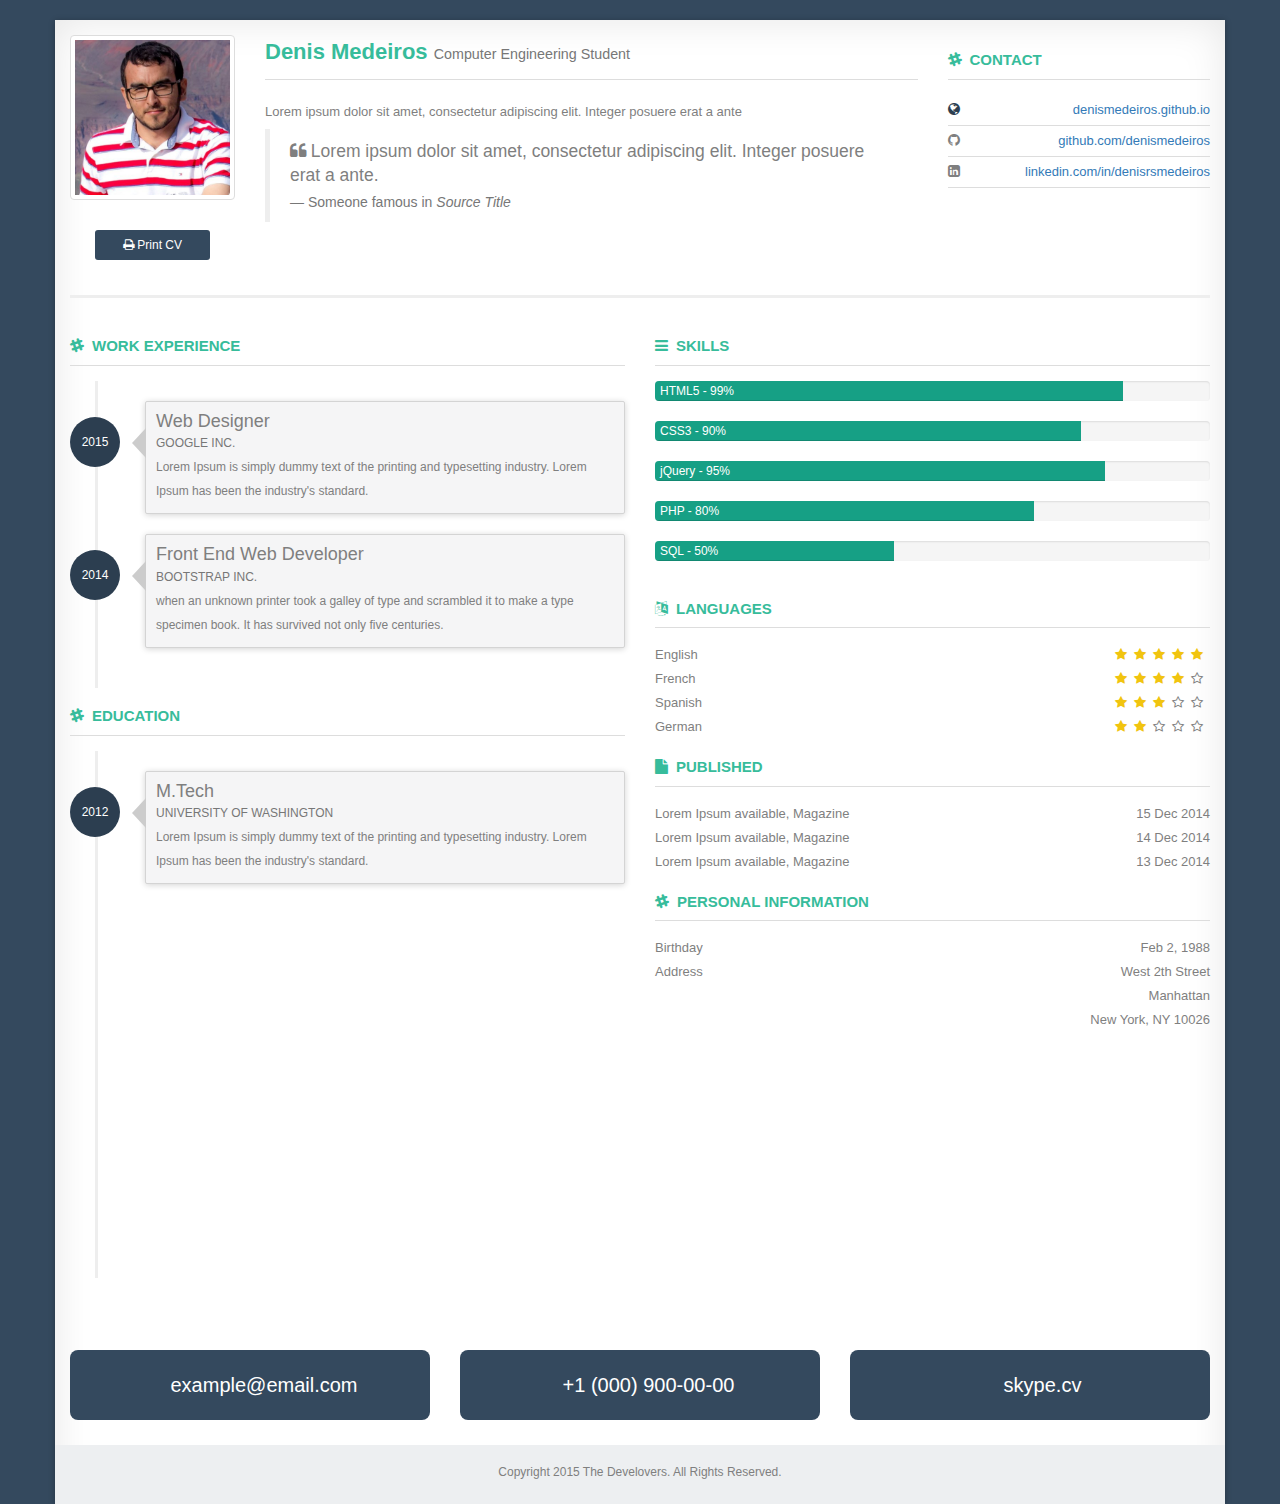
==== index.html @ 966dd241 "Base site." ====
﻿<!DOCTYPE html>
<html lang="pt-BR">
<head>
    <meta charset="utf-8" />
    <meta http-equiv="X-UA-Compatible" content="IE=edge" />
    <meta name="viewport" content="width=device-width, initial-scale=1" />
    <title> Denis Medeiros </title>
    <!-- Latest compiled and minified CSS -->
    <!-- Bootstrap core CSS -->
    <link href="bootstrap/css/bootstrap.min.css" rel="stylesheet" />
    <!-- Font Awesome CSS -->
    <link href="font-awesome/css/font-awesome.min.css" rel="stylesheet" />
    <!-- Custom styles CSS -->
    <link href="assets/css/custom-style.css" rel="stylesheet" />
    <!-- Animate css -->
    <link href="WOW/css/animate.css" rel="stylesheet" />

    <!-- HTML5 shim and Respond.js for IE8 support of HTML5 elements and media queries -->
    <!-- WARNING: Respond.js doesn't work if you view the page via file:// -->
    <!--[if lt IE 9]>
      <script src="bootstrap/js/html5shiv.min.js"></script>
      <script src="bootstrap/js/respond.min.js"></script>
    <![endif]-->
</head>
<body>
    <!-- Start Wrapper -->
    <div id="wrapper">
        <!-- Start container -->
        <div class="container">
            <!-- Start About me section -->
            <div class="row">
                <div class="col-sm-3 col-md-2 text-center">
                    <!-- Avatar Image -->
                    <img src="assets/images/avatar.jpg" alt="avatar" class="img-responsive img-profile thumbnail">
                    <!-- Download and Print button -->
                    <ul class="list-unstyled">
                        <li><a href="javascript:window.print()" class="btn btn-print btn-inverse btn-sm hidden-print" role="button"><i class="fa fa-print"></i>&nbsp;Print CV</a></li>
                    </ul>
                </div>
                <div class="col-sm-9 col-md-7">
                    <div class="mini-desc">
                        <!-- Name and Profesion -->
                        <h1 class="title animated"> Denis Medeiros <small class="text-muted display-block-sm">Computer Engineering Student</small></h1>
                        <!-- Profile -->
                        <p> Lorem ipsum dolor sit amet, consectetur adipiscing elit. Integer posuere erat a ante </p>
                        <blockquote>
                            <p><i class="fa fa-quote-left"></i>&nbsp;Lorem ipsum dolor sit amet, consectetur adipiscing elit. Integer posuere erat a ante.</p>
                            <footer>Someone famous in <cite title="Source Title">Source Title</cite></footer>
                        </blockquote>
                    </div>
                </div>
                <div class="col-sm-12 col-md-3">
                    <!-- Start Contact -->
                    <div class="contact">
                        <h2 class="sub-title"><i class="fa fa-slack"></i>CONTACT</h2>
                        <ul class="list-unstyled contact-list">
                            <li><i class="fa fa-globe"></i><span class="pull-right"><a href="http://denismedeiros.github.io/">denismedeiros.github.io</a></span></li>
                            <li><i class="fa fa-github"></i><span class="pull-right"><a href="http://github.com/denismedeiros/">github.com/denismedeiros</span></a></li>
                            <li><i class="fa fa-linkedin-square"></i><span class="pull-right"><a href="http://linkedin.com/in/denisrsmedeiros/">linkedin.com/in/denisrsmedeiros</a></span></li>
                        </ul>
                    </div>
                    <!-- End Contact -->
                </div>
            </div>
            <!-- End About me section -->
            <hr />
            <div class="row">
                <div class="col-md-6">
                    <!-- Start Work Experience -->
                    <h2 class="sub-title"><i class="fa fa-slack"></i>WORK EXPERIENCE</h2>
                    <ul class="timeline">
                        <li>
                            <div class="timeline-badge mid-night">2015</div>
                            <div class="timeline-panel">
                                <div class="timeline-heading">
                                    <h4 class="timeline-title">Web Designer</h4>
                                    <p><small class="text-muted">GOOGLE INC.</small></p>
                                </div>
                                <div class="timeline-body">
                                    <p>Lorem Ipsum is simply dummy text of the printing and typesetting industry. Lorem Ipsum has been the industry's standard.</p>
                                </div>
                            </div>
                        </li>
                        <li>
                            <div class="timeline-badge mid-night">2014</div>
                            <div class="timeline-panel">
                                <div class="timeline-heading">
                                    <h4 class="timeline-title">Front End Web Developer</h4>
                                    <p><small class="text-muted">BOOTSTRAP INC.</small></p>
                                </div>
                                <div class="timeline-body">
                                    <p>when an unknown printer took a galley of type and scrambled it to make a type specimen book. It has survived not only five centuries.</p>
                                </div>
                            </div>
                        </li>
                    </ul>
                    <!-- End Work Experience -->

                    <!-- Start Education -->
                    <h2 class="sub-title"><i class="fa fa-slack"></i>EDUCATION</h2>
                    <ul class="timeline">
                        <li>
                            <div class="timeline-badge mid-night">2012</div>
                            <div class="timeline-panel">
                                <div class="timeline-heading">
                                    <h4 class="timeline-title">M.Tech</h4>
                                    <p><small class="text-muted">University of Washington</small></p>
                                </div>
                                <div class="timeline-body">
                                    <p>Lorem Ipsum is simply dummy text of the printing and typesetting industry. Lorem Ipsum has been the industry's standard.</p>
                                </div>
                            </div>
                        </li>
                        <li>
                            <div class="timeline-badge mid-night">2010</div>
                            <div class="timeline-panel">
                                <div class="timeline-heading">
                                    <h4 class="timeline-title">Bachelor of Information Technology Science</h4>
                                    <p><small class="text-muted">Georgia Institute of Technology</small></p>
                                </div>
                                <div class="timeline-body">
                                    <p>when an unknown printer took a galley of type and scrambled it to make a type specimen book. It has survived not only five centuries.</p>
                                </div>
                            </div>
                        </li>
                        <li>
                            <div class="timeline-badge mid-night">2007</div>
                            <div class="timeline-panel">
                                <div class="timeline-heading">
                                    <h4 class="timeline-title">Secondary school</h4>
                                </div>
                                <div class="timeline-body">
                                    <p>It is a long established fact that a reader will be distracted by the readable content of a page when looking at its layout.</p>
                                </div>
                            </div>
                        </li>
                        <li>
                            <div class="timeline-badge mid-night">1988</div>
                            <div class="timeline-panel">
                                <div class="timeline-heading">
                                    <h4 class="timeline-title">I was born in NY</h4>
                                </div>
                                <div class="timeline-body">
                                    <p>There are many variations of passages of Lorem Ipsum available, but the majority have suffered alteration in some form.</p>
                                </div>
                            </div>
                        </li>
                    </ul>
                    <!-- End Education -->
                </div>

                <div class="col-md-6">
                    <!-- Start Skills -->
                    <div class="row">
                        <div class="col-md-12">

                            <h2 class="sub-title"><i class="fa fa-bars"></i>SKILLS</h2>
                            <div>
                                <div class="progress">
                                    <div class="progress-bar progress-bar-green-sea" role="progressbar" aria-valuenow="99" aria-valuemin="0" aria-valuemax="100">
                                        <span>HTML5</span>
                                    </div>
                                </div>
                                <div class="progress">
                                    <div class="progress-bar progress-bar-green-sea" role="progressbar" aria-valuenow="90" aria-valuemin="0" aria-valuemax="100">
                                        <span>CSS3</span>
                                    </div>
                                </div>
                                <div class="progress">
                                    <div class="progress-bar progress-bar-green-sea" role="progressbar" aria-valuenow="95" aria-valuemin="0" aria-valuemax="100">
                                        <span>jQuery</span>
                                    </div>
                                </div>
                                <div class="progress">
                                    <div class="progress-bar progress-bar-green-sea" role="progressbar" aria-valuenow="80" aria-valuemin="0" aria-valuemax="100">
                                        <span>PHP</span>
                                    </div>
                                </div>
                                <div class="progress">
                                    <div class="progress-bar progress-bar-green-sea" role="progressbar" aria-valuenow="50" aria-valuemin="0" aria-valuemax="100">
                                        <span>SQL</span>
                                    </div>
                                </div>
                            </div>

                        </div>
                    </div>
                    <!-- End Skills -->

                    <div class="row">
                        <div class="col-sm-6 col-md-12">
                            <!-- Start Languages -->
                            <h2 class="sub-title"><i class="fa fa-language"></i>LANGUAGES</h2>
                            <div class="languages">
                                <div>
                                    English
                            <div class="icons pull-right">
                                <i class="fa fa-star"></i><i class="fa fa-star"></i><i class="fa fa-star"></i><i class="fa fa-star"></i><i class="fa fa-star"></i>
                            </div>
                                </div>
                                <div>
                                    French
                            <div class="icons pull-right">
                                <i class="fa fa-star"></i><i class="fa fa-star"></i><i class="fa fa-star"></i><i class="fa fa-star"></i><i class="fa fa-star-o"></i>
                            </div>
                                </div>
                                <div>
                                    Spanish
                            <div class="icons pull-right">
                                <i class="fa fa-star"></i><i class="fa fa-star"></i><i class="fa fa-star"></i><i class="fa fa-star-o"></i><i class="fa fa-star-o"></i>
                            </div>
                                </div>
                                <div>
                                    German
                            <div class="icons pull-right">
                                <i class="fa fa-star"></i><i class="fa fa-star"></i><i class="fa fa-star-o"></i><i class="fa fa-star-o"></i><i class="fa fa-star-o"></i>
                            </div>
                                </div>
                            </div>
                            <!-- End Languages -->
                        </div>
                        <div class="col-sm-6 col-md-12">
                            <!-- Start Published -->
                            <h2 class="sub-title"><i class="fa fa-file"></i>PUBLISHED</h2>
                            <div class="published">
                                <div>
                                    Lorem Ipsum available, Magazine
                            <div class="icons pull-right">
                                15 Dec 2014
                            </div>
                                </div>
                                <div>
                                    Lorem Ipsum available, Magazine
                            <div class="icons pull-right">
                                14 Dec 2014
                            </div>
                                </div>
                                <div>
                                    Lorem Ipsum available, Magazine
                            <div class="icons pull-right">
                                13 Dec 2014
                            </div>
                                </div>
                            </div>
                            <!-- End Published -->
                        </div>
                    </div>

                    <!-- Start Personal Information -->
                    <h2 class="sub-title"><i class="fa fa-slack"></i>PERSONAL INFORMATION</h2>
                    <div>
                        <ul class="list-unstyled">
                            <li>Birthday<span class="pull-right">Feb 2, 1988</span></li>
                            <li>Address<span class="pull-right">West 2th Street</span></li>
                            <li>&nbsp;<span class="pull-right">Manhattan</span></li>
                            <li>&nbsp;<span class="pull-right">New York, NY 10026</span></li>
                        </ul>
                    </div>
                    <!-- End Personal Information -->

                    <div class="row">
                        <div class="col-sm-6 col-md-6">
                            <!-- Start Follow Me -->
                            <h2 class="sub-title"><i class="fa fa-angle-double-right"></i>SOCIAL PROFILES</h2>
                            <div class="follow">
                                <ul class="list-inline">
                                    <li><a href="javascript:void(0)"><i data-toggle="tooltip" title="Twitter" class="fa fa-twitter-square fa-2x"></i></a></li>
                                    <li><a href="javascript:void(0)"><i data-toggle="tooltip" title="Facebook" class="fa fa-facebook-square fa-2x"></i></a></li>
                                    <li><a href="javascript:void(0)"><i data-toggle="tooltip" title="Google plus" class="fa fa-google-plus-square fa-2x"></i></a></li>
                                    <li><a href="javascript:void(0)"><i data-toggle="tooltip" title="Linkedin" class="fa fa-linkedin-square fa-2x"></i></a></li>
                                    <li><a href="javascript:void(0)"><i data-toggle="tooltip" title="Pinterest" class="fa fa-pinterest-square fa-2x"></i></a></li>
                                    <li><a href="javascript:void(0)"><i data-toggle="tooltip" title="Instagram" class="fa fa-instagram fa-2x"></i></a></li>
                                </ul>
                            </div>
                            <!-- End Follow Me -->

                        </div>
                        <div class="col-sm-6 col-md-6">
                            <!-- Start Hobbies -->
                            <h2 class="sub-title"><i class="fa fa-slack"></i>HOBBIES</h2>
                            <div class="hobbies">
                                <span class="badge">Photography</span><span class="badge">Programming</span><span class="badge">Watching movie</span>
                            </div>
                            <!-- End Hobbies -->
                        </div>
                    </div>

    
                    <!-- Start Awards -->
                    <h2 class="sub-title"><i class="fa fa-trophy"></i>AWARDS</h2>
                    <div class="awards">
                        <ul class="list-unstyled">
                            <li>AB Challenge <span class="pull-right">2013</span></li>
                            <li>Design Challenge<span class="pull-right">2014</span></li>
                        </ul>
                    </div>
                    <!-- End Awards -->

                </div>
            </div>

            <!-- Start Quick Contact -->
            <div class="row quick-contacts">
                <div class="col-md-12">
                    <h2 class="sub-title"><i class="fa fa-slack"></i>Quick contact</h2>
                    <div class="row">
                        <div class="col-sm-4 col-md-4">
                            <div class="quick-contact"><i class="fa fa-envelope-o"></i>example@email.com</div>
                        </div>
                        <div class="col-sm-4 col-md-4">
                            <div class="quick-contact"><i class="fa fa-mobile"></i>+1 (000) 900-00-00</div>
                        </div>
                        <div class="col-sm-4 col-md-4">
                            <div class="quick-contact"><i class="fa fa-skype"></i>skype.cv</div>
                        </div>
                    </div>
                </div>
            </div>
            <!-- End Quick Contact -->

            <!-- Start Footer -->
            <div class="row">
                <footer class="footer">
                    <p>Copyright 2015 The Develovers. All Rights Reserved.</p>
                </footer>
            </div>
            <!-- End Footer -->
        </div>

        <!-- End container -->
    </div>
    <!-- End Wrapper -->

    <!-- Javascript files -->
    <!-- jQuery -->
    <script src="bootstrap/js/jquery.min.js"></script>
    <!-- Bootstrap JS -->
    <script src="bootstrap/js/bootstrap.min.js"></script>
    <!-- WOW JS -->
    <script src="WOW/js/wow.min.js"></script>
    <!-- Easing JS -->
    <script type="text/javascript" src="portfolio/js/jquery.easing.min.js"></script>
    <!-- Mixitup JS -->
    <script type="text/javascript" src="portfolio/js/jquery.mixitup.min.js"></script>
    <!-- Custom scripts -->
    <script src="assets/js/custom-script.js"></script>
</body>
</html>
---- assets/css/custom-style.css ----
/* Body
---------------------------*/
body
{
    -webkit-transition: all 0.5s ease;                  
    -moz-transition: all 0.5s ease;                 
    -o-transition: all 0.5s ease;   
    -ms-transition: all 0.5s ease;          
    transition: all 0.5s ease;
    background: #34495E;
    line-height: 24px;
    font-family: 'Open Sans', sans-serif;
    color: #7F7F7F;
    font-size: 13px;
}

p
{
    margin-bottom: 5px;
}

hr
{
    border-top: 3px solid #EEE;
}

.text-bold
{
    font-weight: bold;
}


/* wrapper
---------------------------*/
#wrapper
{
    padding: 20px 0 0;
}

    #wrapper .container
    {
        background-color: #fff;
        -webkit-box-shadow: 0 1px 6px rgba(0, 0, 0, 0.27), 0 0 40px rgba(0, 0, 0, 0.06) inset;
        -moz-box-shadow: 0 1px 6px rgba(0, 0, 0, 0.27), 0 0 40px rgba(0, 0, 0, 0.06) inset;
        box-shadow: 0 1px 6px rgba(0, 0, 0, 0.3), 0 0 40px rgba(0, 0, 0, 0.1) inset;
        margin: 0 auto;
        -webkit-transition: all 1s ease;
        -moz-transition: all 1s ease;
        -o-transition: all 1s ease;
        transition: all 1s ease;
    }
/* Profile image
---------------------------*/
.img-profile
{
    display: inline-block;
    margin-bottom: 30px;
    margin-top: 15px;
}
/* Title
---------------------------*/
.title
{
    border-bottom: 1px solid #DDD;
    position: relative;
    padding-bottom: 15px;
    margin-bottom: 20px;
    font-size: 22px;
    font-weight: 700;
    color: #37BC9B;
}
/* Sub Title
---------------------------*/
.sub-title
{
    font-size: 15px;
    font-weight: 700;
    text-transform: uppercase;
    color: #37BC9B;
    border-bottom: 1px solid #DDD;
    padding-bottom: 10px;
    margin-bottom: 15px;
}

    .sub-title .fa
    {
        margin-right: 8px;
    }

/* Contact
---------------------------*/
.contact
{
    margin-top: 32px;
}

.fa-phone
{
    color: #F4D313;
}

.fa-mobile
{
    color: #f39c12;
}

.fa-envelope
{
    color: #7f8c8d;
}

.fa-skype
{
    color: #00aff0;
}

.fa-globe
{
    color: #2c3e50;
}



.contact-list li
{
    border-bottom: 1px solid #DDD;
    padding-bottom: 3px;
    padding-top: 3px;
}

.contact-list .fa
{
    margin-right: 8px;
    font-size: 14px;
}

.display-block-sm
{
    display: inline;
    margin: 0px;
}

/* Button
---------------------------*/
.btn
{
    min-width: 115px;
}

.btn-inverse
{
    color: #FFF;
    background-color: #34495E;
}

    .btn-inverse:hover, .btn-inverse:focus, .btn-inverse:active
    {
        color: #FFF;
        background-color: #415B76;
        border-color: #415B76;
    }

.btn-download, .btn-print
{
    margin-bottom: 5px;
}


/* Timeline
---------------------------*/
.timeline
{
    list-style: none;
    padding: 20px 0 20px;
    position: relative;
}

    .timeline:before
    {
        top: 0;
        bottom: 0;
        position: absolute;
        content: " ";
        width: 3px;
        background-color: #eeeeee;
        left: 25px;
        margin-right: -1.5px;
    }

    .timeline > li
    {
        margin-bottom: 20px;
        position: relative;
    }

        .timeline > li:before,
        .timeline > li:after
        {
            content: " ";
            display: table;
        }

        .timeline > li:after
        {
            clear: both;
        }

        .timeline > li:before, .timeline > li:after
        {
            content: " ";
            display: table;
        }

        .timeline > li:after
        {
            clear: both;
        }

        .timeline > li > .timeline-panel
        {
            width: 85%; /* Fallback if Unsupported */
            width: -webkit-calc(100% - 75px); /* Chrome 19+ & Safari */
            width: -moz-calc(100% - 75px); /* Firefox v4-15 */
            width: calc(100% - 75px);
            float: right;
            border: 1px solid #d4d4d4;
            -moz-border-radius: 2px;
            -webkit-border-radius: 2px;
            border-radius: 2px;
            padding: 10px;
            position: relative;
            -webkit-box-shadow: 0 1px 6px rgba(0, 0, 0, 0.175);
            -moz-box-shadow: 0 1px 6px rgba(0, 0, 0, 0.175);
            box-shadow: 0 1px 6px rgba(0, 0, 0, 0.175);
            background: #F5F5F6;
        }

            .timeline > li > .timeline-panel:before
            {
                position: absolute;
                top: 27px;
                display: inline-block;
                border-top: 14px solid transparent;
                border-left: 14px solid #fff;
                border-right: 0 solid #fff;
                border-bottom: 14px solid transparent;
                content: " ";
                border-left-width: 0;
                border-right-width: 15px;
                left: -15px;
                right: auto;
            }

            .timeline > li > .timeline-panel:after
            {
                position: absolute;
                top: 26px;
                display: inline-block;
                border-top: 15px solid transparent;
                border-left: 15px solid #ccc;
                border-right: 0 solid #ccc;
                border-bottom: 15px solid transparent;
                content: " ";
                border-left-width: 0;
                border-right-width: 14px;
                left: -14px;
                right: auto;
            }

        .timeline > li > .timeline-badge
        {
            color: #fff;
            width: 50px;
            height: 50px;
            line-height: 50px;
            font-size: 12px;
            text-align: center;
            position: absolute;
            top: 16px;
            left: 0px;
            margin-right: -25px;
            background-color: #999999;
            z-index: 100;
            -webkit-border-top-right-radius: 50%;
            border-top-right-radius: 50%;
            -webkit-border-top-left-radius: 50%;
            border-top-left-radius: 50%;
            -webkit-border-bottom-right-radius: 50%;
            border-bottom-right-radius: 50%;
            -webkit-border-bottom-left-radius: 50%;
            border-bottom-left-radius: 50%;
        }

        .timeline > li.timeline-inverted > .timeline-panel
        {
            float: right;
        }

            .timeline > li.timeline-inverted > .timeline-panel:before
            {
                border-left-width: 0;
                border-right-width: 15px;
                left: -15px;
                right: auto;
            }

            .timeline > li.timeline-inverted > .timeline-panel:after
            {
                border-left-width: 0;
                border-right-width: 14px;
                left: -14px;
                right: auto;
            }

.timeline-badge.purple
{
    background-color: #5B2A7C !important;
}

.timeline-badge.mid-night
{
    background-color: #2c3e50 !important;
}

.timeline-badge.primary
{
    background-color: #2e6da4 !important;
}

.timeline-badge.success
{
    background-color: #3f903f !important;
}

.timeline-badge.warning
{
    background-color: #f0ad4e !important;
}

.timeline-badge.danger
{
    background-color: #d9534f !important;
}

.timeline-badge.info
{
    background-color: #5bc0de !important;
}

.timeline-heading .text-muted
{
    text-transform: uppercase;
    font-size: 12px;
}

.timeline-heading p
{
    margin-bottom: 0px;
}

.timeline-title
{
    margin-top: 0;
    color: inherit;
    margin-bottom: 0;
}

.timeline-body p
{
    font-size: 12px;
}

.timeline-body > p,
.timeline-body > ul
{
    margin-bottom: 0;
}

    .timeline-body > p + p
    {
        margin-top: 5px;
    }

/* Skill Progress
---------------------------*/
.progress-bar
{
    text-align: left;
    padding-left: 5px;
}

.progress-bar-green-sea
{
    background-color: #16a085 !important;
}

/* Languages
---------------------------*/
.languages .fa
{
    margin-right: 7px;
}

.fa-star
{
    color: #F1C40F;
}

/* Follow Me
---------------------------*/
.follow .fa
{
    color: #777;
}

.fa-instagram:hover
{
    color: #3f729b;
}

.fa-twitter-square:hover
{
    color: #55acee;
}

.fa-facebook-square:hover
{
    color: #3b5998;
}

.fa-google-plus-square:hover
{
    color: #dd4b39;
}

.fa-linkedin-square:hover
{
    color: #0976b4;
}

.fa-dribbble-square:hover
{
    color: #ea4c89;
}

.fa-stack-overflow-square:hover
{
    color: #fe7a15;
}

.fa-pinterest-square:hover
{
    color: #cc2127;
}

/* Hobbies
---------------------------*/
.hobbies .badge
{
    margin-right: 5px;
}

.badge-green-sea
{
    background-color: #16a085;
}

.footer
{
    background-color: #EDEFF1;
    text-align: center;
    font-size: 12px;
    padding: 15px 0;
    margin-top: 0;
}

/* Carousel
---------------------------*/
#quote-carousel
{
    padding: 0 10px 30px 10px;
    margin-top: 30px;
}

    /* Control buttons  */
    #quote-carousel .carousel-control
    {
        background: none;
        color: #222;
        font-size: 2.3em;
        text-shadow: none;
        margin-top: 30px;
    }
        /* Previous button  */
        #quote-carousel .carousel-control.left
        {
            left: -12px;
        }
        /* Next button  */
        #quote-carousel .carousel-control.right
        {
            right: -12px !important;
        }
    /* Changes the position of the indicators */
    #quote-carousel .carousel-indicators
    {
        right: 50%;
        top: auto;
        bottom: 0px;
        margin-right: -19px;
    }
        /* Changes the color of the indicators */
        #quote-carousel .carousel-indicators li
        {
            background: #c0c0c0;
        }

        #quote-carousel .carousel-indicators .active
        {
            background: #2C3E50;
        }

    #quote-carousel img
    {
        width: 80px;
        height: 80px;
    }

.item blockquote
{
    border-left: none;
    margin: 0;
}

    .item blockquote p
    {
        font-size: 14px;
    }

    .item blockquote img
    {
        margin-bottom: 10px;
    }

    .item blockquote p:before
    {
        content: "\f10d";
        font-family: 'Fontawesome';
        float: left;
        margin-right: 10px;
    }

/**
  MEDIA QUERIES
*/

/* Small devices (tablets, 768px and up) */
@media (min-width: 768px)
{
    #quote-carousel
    {
        margin-bottom: 0;
        padding: 0 40px 30px 40px;
    }
}

/* Small devices (tablets, up to 768px) */
@media (max-width: 768px)
{
    .display-block-sm
    {
        display: block;
        margin-top: 3px;
    }

    /* Make the indicators larger for easier clicking with fingers/thumb on mobile */

    #quote-carousel .carousel-indicators
    {
        bottom: -20px !important;
    }

        #quote-carousel .carousel-indicators li
        {
            display: inline-block;
            margin: 0px 5px;
            width: 15px;
            height: 15px;
        }

            #quote-carousel .carousel-indicators li.active
            {
                margin: 0px 5px;
                width: 20px;
                height: 20px;
            }
}
/* End carousel */

/* Portfolio */
#filters
{
    margin: 1%;
    padding: 0;
    list-style: none;
}

    #filters li
    {
        float: left;
    }

        #filters li span
        {
            display: block;
            padding: 5px 20px;
            text-decoration: none;
            color: #666;
            cursor: pointer;
        }

            #filters li span.active
            {
                background: #34495E;
                color: #fff;
            }

#portfoliolist .portfolio
{
    -webkit-box-sizing: border-box;
    -moz-box-sizing: border-box;
    -o-box-sizing: border-box;
    box-sizing: border-box;
    width: 23%;
    margin: 1%;
    display: none;
    float: left;
    overflow: hidden;
}

.portfolio-wrapper
{
    overflow: hidden;
    position: relative !important;
    background: #666;
}

.portfolio img
{
    max-width: 100%;
    position: relative;
}

.portfolio .label
{
    position: absolute;
    width: 100%;
    height: 40px;
    bottom: -40px;
}

.portfolio .label-bg
{
    background: #34495E;
    width: 100%;
    height: 100%;
    position: absolute;
    top: 0;
    left: 0;
}

.portfolio .label-text
{
    color: #fff;
    position: relative;
    z-index: 500;
    padding: 5px 8px;
}

    .portfolio .label-text a.text-title
    {
        font-size: 12px;
        line-height: 16px;
        color: #FFF;
        cursor: pointer;
    }

.portfolio .text-category
{
    display: block;
    font-size: 10px;
}

/* Service */
.services
{
    color: #fff;
     background-color: #34495E;
}

    .services .service-container
    {
       
    }

.service-icon
{
    margin: 0 auto 20px;
    -webkit-border-radius: 50px;
    -moz-border-radius: 50px;
    border-radius: 50px;
    background-color: #F2F2F2;
    width: 100px;
    height: 100px;
    color: #16a085;
    text-align: center;
}

    .service-icon i:before
    {
        font-size: 50px;
        line-height: 100px;
    }

.service-description
{
    margin-bottom: 20px;
}
/* Quick Contact */
.quick-contacts{
    margin-bottom:20px;
}
.quick-contact
{
    font-size: 20px;
    background-color: #34495E;
    -moz-border-radius: 8px;
    -webkit-border-radius: 8px;
    border-radius: 8px;
    line-height:30px;
    text-align:center;
    color:#fff;
    padding:20px 0px;
    margin-bottom:5px;
}

.quick-contact i
{
    color: #16a085;
    font-size: 20px;
    margin-right:8px;
}
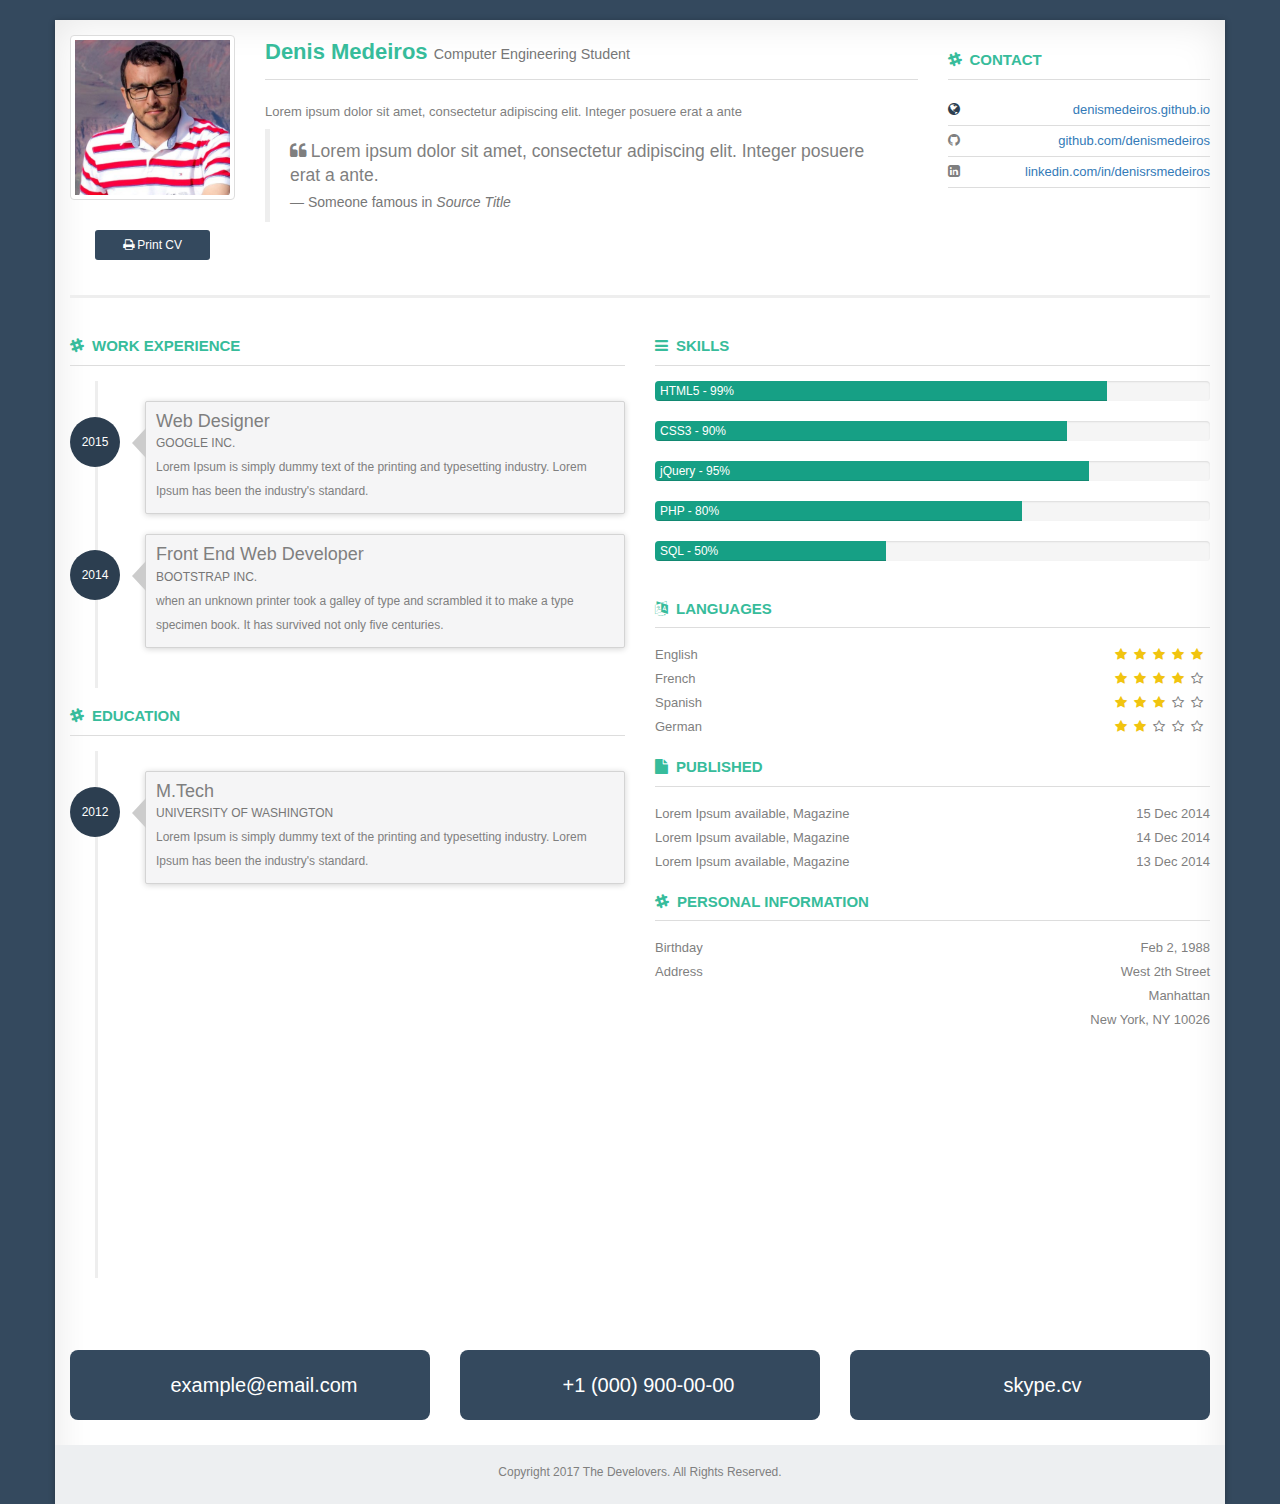
==== commit afd59550: "Update index.html" ====
--- a/index.html
+++ b/index.html
@@ -321,7 +321,7 @@
             <!-- Start Footer -->
             <div class="row">
                 <footer class="footer">
-                    <p>Copyright 2015 The Develovers. All Rights Reserved.</p>
+                    <p>Copyright 2017 The Develovers. All Rights Reserved.</p>
                 </footer>
             </div>
             <!-- End Footer -->
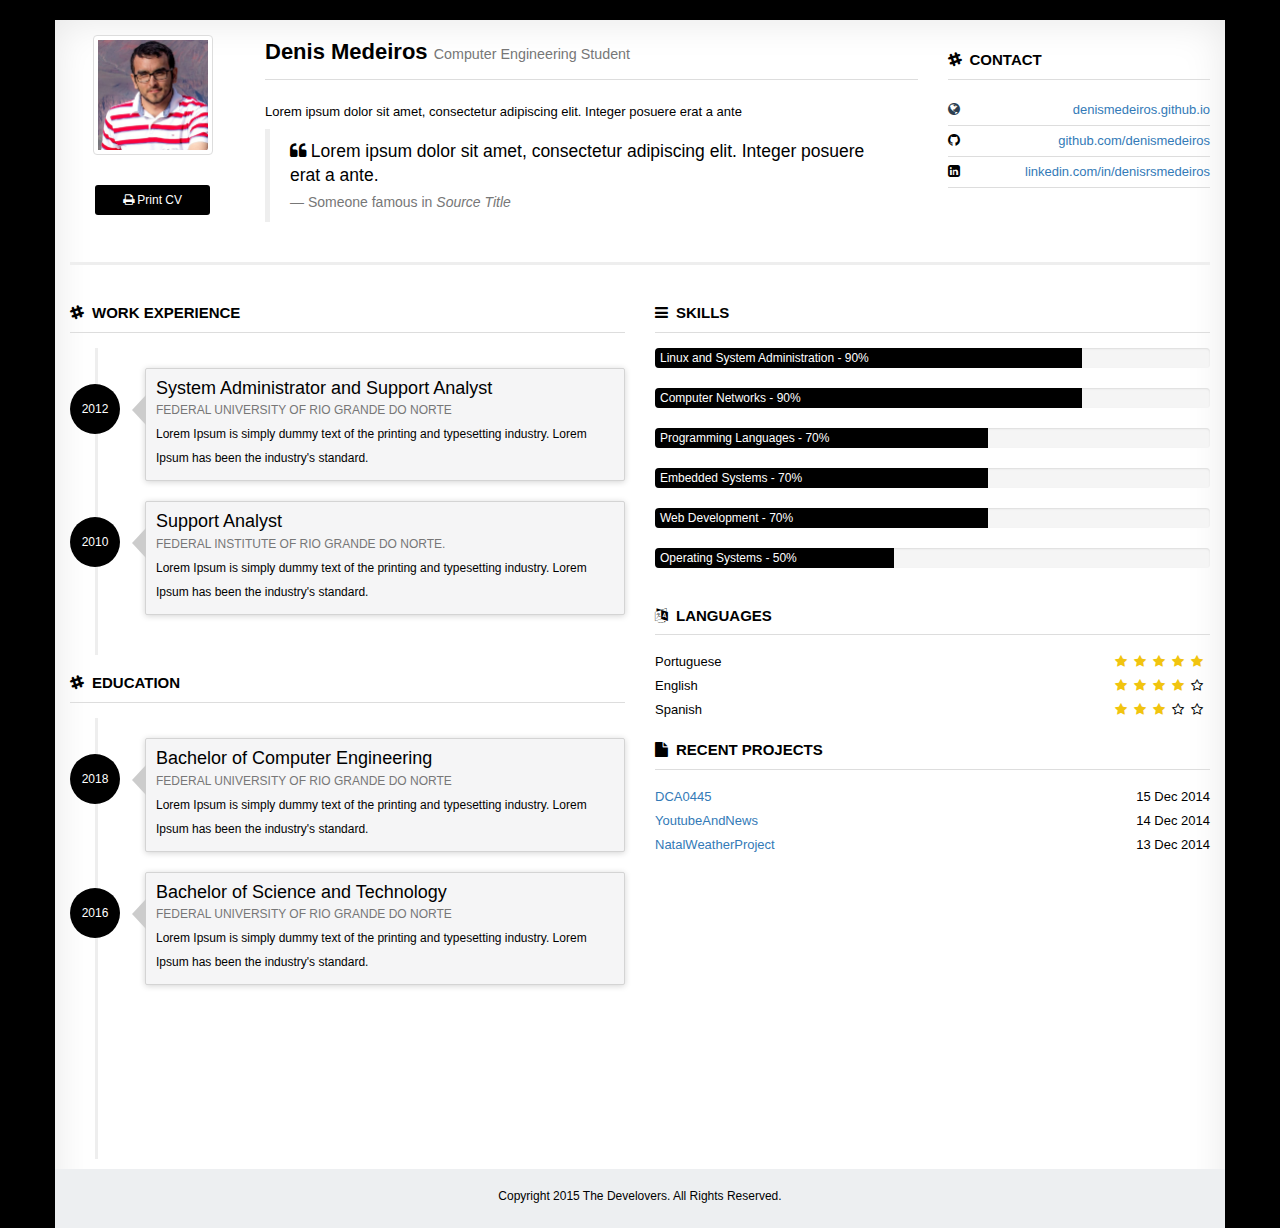
==== commit e451dac6: "Update" ====
--- a/index.html
+++ b/index.html
@@ -70,26 +70,26 @@
                     <h2 class="sub-title"><i class="fa fa-slack"></i>WORK EXPERIENCE</h2>
                     <ul class="timeline">
                         <li>
-                            <div class="timeline-badge mid-night">2015</div>
-                            <div class="timeline-panel">
-                                <div class="timeline-heading">
-                                    <h4 class="timeline-title">Web Designer</h4>
-                                    <p><small class="text-muted">GOOGLE INC.</small></p>
-                                </div>
-                                <div class="timeline-body">
-                                    <p>Lorem Ipsum is simply dummy text of the printing and typesetting industry. Lorem Ipsum has been the industry's standard.</p>
-                                </div>
-                            </div>
-                        </li>
-                        <li>
-                            <div class="timeline-badge mid-night">2014</div>
-                            <div class="timeline-panel">
-                                <div class="timeline-heading">
-                                    <h4 class="timeline-title">Front End Web Developer</h4>
-                                    <p><small class="text-muted">BOOTSTRAP INC.</small></p>
-                                </div>
-                                <div class="timeline-body">
-                                    <p>when an unknown printer took a galley of type and scrambled it to make a type specimen book. It has survived not only five centuries.</p>
+                            <div class="timeline-badge mid-night">2012</div>
+                            <div class="timeline-panel">
+                                <div class="timeline-heading">
+                                    <h4 class="timeline-title">System Administrator and Support Analyst</h4>
+                                    <p><small class="text-muted">Federal University of Rio Grande do Norte</small></p>
+                                </div>
+                                <div class="timeline-body">
+                                    <p>Lorem Ipsum is simply dummy text of the printing and typesetting industry. Lorem Ipsum has been the industry's standard.</p>
+                                </div>
+                            </div>
+                        </li>
+                        <li>
+                            <div class="timeline-badge mid-night">2010</div>
+                            <div class="timeline-panel">
+                                <div class="timeline-heading">
+                                    <h4 class="timeline-title"> Support Analyst </h4>
+                                    <p><small class="text-muted">Federal Institute of Rio Grande do Norte.</small></p>
+                                </div>
+                                <div class="timeline-body">
+                                    <p>Lorem Ipsum is simply dummy text of the printing and typesetting industry. Lorem Ipsum has been the industry's standard.</p>
                                 </div>
                             </div>
                         </li>
@@ -100,26 +100,26 @@
                     <h2 class="sub-title"><i class="fa fa-slack"></i>EDUCATION</h2>
                     <ul class="timeline">
                         <li>
-                            <div class="timeline-badge mid-night">2012</div>
-                            <div class="timeline-panel">
-                                <div class="timeline-heading">
-                                    <h4 class="timeline-title">M.Tech</h4>
-                                    <p><small class="text-muted">University of Washington</small></p>
-                                </div>
-                                <div class="timeline-body">
-                                    <p>Lorem Ipsum is simply dummy text of the printing and typesetting industry. Lorem Ipsum has been the industry's standard.</p>
-                                </div>
-                            </div>
-                        </li>
-                        <li>
-                            <div class="timeline-badge mid-night">2010</div>
-                            <div class="timeline-panel">
-                                <div class="timeline-heading">
-                                    <h4 class="timeline-title">Bachelor of Information Technology Science</h4>
-                                    <p><small class="text-muted">Georgia Institute of Technology</small></p>
-                                </div>
-                                <div class="timeline-body">
-                                    <p>when an unknown printer took a galley of type and scrambled it to make a type specimen book. It has survived not only five centuries.</p>
+                            <div class="timeline-badge mid-night">2018</div>
+                            <div class="timeline-panel">
+                                <div class="timeline-heading">
+                                    <h4 class="timeline-title">Bachelor of Computer Engineering</h4>
+                                    <p><small class="text-muted">Federal University of Rio Grande do Norte</small></p>
+                                </div>
+                                <div class="timeline-body">
+                                    <p>Lorem Ipsum is simply dummy text of the printing and typesetting industry. Lorem Ipsum has been the industry's standard.</p>
+                                </div>
+                            </div>
+                        </li>
+                        <li>
+                            <div class="timeline-badge mid-night">2016</div>
+                            <div class="timeline-panel">
+                                <div class="timeline-heading">
+                                    <h4 class="timeline-title">Bachelor of Science and Technology</h4>
+                                    <p><small class="text-muted">Federal University of Rio Grande do Norte</small></p>
+                                </div>
+                                <div class="timeline-body">
+                                    <p>Lorem Ipsum is simply dummy text of the printing and typesetting industry. Lorem Ipsum has been the industry's standard.</p>
                                 </div>
                             </div>
                         </li>
@@ -127,21 +127,11 @@
                             <div class="timeline-badge mid-night">2007</div>
                             <div class="timeline-panel">
                                 <div class="timeline-heading">
-                                    <h4 class="timeline-title">Secondary school</h4>
-                                </div>
-                                <div class="timeline-body">
-                                    <p>It is a long established fact that a reader will be distracted by the readable content of a page when looking at its layout.</p>
-                                </div>
-                            </div>
-                        </li>
-                        <li>
-                            <div class="timeline-badge mid-night">1988</div>
-                            <div class="timeline-panel">
-                                <div class="timeline-heading">
-                                    <h4 class="timeline-title">I was born in NY</h4>
-                                </div>
-                                <div class="timeline-body">
-                                    <p>There are many variations of passages of Lorem Ipsum available, but the majority have suffered alteration in some form.</p>
+                                    <h4 class="timeline-title">Certificate in Informatics</h4>
+                                    <p><small class="text-muted">Federal Institute of Rio Grande do Norte</small></p>
+                                </div>
+                                <div class="timeline-body">
+                                    <p>Lorem Ipsum is simply dummy text of the printing and typesetting industry. Lorem Ipsum has been the industry's standard.</p>
                                 </div>
                             </div>
                         </li>
@@ -157,28 +147,33 @@
                             <h2 class="sub-title"><i class="fa fa-bars"></i>SKILLS</h2>
                             <div>
                                 <div class="progress">
-                                    <div class="progress-bar progress-bar-green-sea" role="progressbar" aria-valuenow="99" aria-valuemin="0" aria-valuemax="100">
-                                        <span>HTML5</span>
-                                    </div>
-                                </div>
-                                <div class="progress">
                                     <div class="progress-bar progress-bar-green-sea" role="progressbar" aria-valuenow="90" aria-valuemin="0" aria-valuemax="100">
-                                        <span>CSS3</span>
-                                    </div>
-                                </div>
-                                <div class="progress">
-                                    <div class="progress-bar progress-bar-green-sea" role="progressbar" aria-valuenow="95" aria-valuemin="0" aria-valuemax="100">
-                                        <span>jQuery</span>
-                                    </div>
-                                </div>
-                                <div class="progress">
-                                    <div class="progress-bar progress-bar-green-sea" role="progressbar" aria-valuenow="80" aria-valuemin="0" aria-valuemax="100">
-                                        <span>PHP</span>
+                                        <span>Linux and System Administration</span>
+                                    </div>
+                                </div>
+                                <div class="progress">
+                                    <div class="progress-bar progress-bar-green-sea" role="progressbar" aria-valuenow="90" aria-valuemin="0" aria-valuemax="100">
+                                        <span>Computer Networks</span>
+                                    </div>
+                                </div>
+                                <div class="progress">
+                                    <div class="progress-bar progress-bar-green-sea" role="progressbar" aria-valuenow="70" aria-valuemin="0" aria-valuemax="100">
+                                        <span>Programming Languages</span>
+                                    </div>
+                                </div>
+                                <div class="progress">
+                                    <div class="progress-bar progress-bar-green-sea" role="progressbar" aria-valuenow="70" aria-valuemin="0" aria-valuemax="100">
+                                        <span>Embedded Systems</span>
+                                    </div>
+                                </div>
+                                <div class="progress">
+                                    <div class="progress-bar progress-bar-green-sea" role="progressbar" aria-valuenow="70" aria-valuemin="0" aria-valuemax="100">
+                                        <span>Web Development </span>
                                     </div>
                                 </div>
                                 <div class="progress">
                                     <div class="progress-bar progress-bar-green-sea" role="progressbar" aria-valuenow="50" aria-valuemin="0" aria-valuemax="100">
-                                        <span>SQL</span>
+                                        <span>Operating Systems</span>
                                     </div>
                                 </div>
                             </div>
@@ -193,27 +188,21 @@
                             <h2 class="sub-title"><i class="fa fa-language"></i>LANGUAGES</h2>
                             <div class="languages">
                                 <div>
+                                    Portuguese
+                            <div class="icons pull-right">
+                                <i class="fa fa-star"></i><i class="fa fa-star"></i><i class="fa fa-star"></i><i class="fa fa-star"></i><i class="fa fa-star"></i>
+                            </div>
+                                </div>
+                                <div>
                                     English
                             <div class="icons pull-right">
-                                <i class="fa fa-star"></i><i class="fa fa-star"></i><i class="fa fa-star"></i><i class="fa fa-star"></i><i class="fa fa-star"></i>
-                            </div>
-                                </div>
-                                <div>
-                                    French
-                            <div class="icons pull-right">
-                                <i class="fa fa-star"></i><i class="fa fa-star"></i><i class="fa fa-star"></i><i class="fa fa-star"></i><i class="fa fa-star-o"></i>
+                               <i class="fa fa-star"></i><i class="fa fa-star"></i><i class="fa fa-star"></i><i class="fa fa-star"></i><i class="fa fa-star-o"></i>
                             </div>
                                 </div>
                                 <div>
                                     Spanish
                             <div class="icons pull-right">
                                 <i class="fa fa-star"></i><i class="fa fa-star"></i><i class="fa fa-star"></i><i class="fa fa-star-o"></i><i class="fa fa-star-o"></i>
-                            </div>
-                                </div>
-                                <div>
-                                    German
-                            <div class="icons pull-right">
-                                <i class="fa fa-star"></i><i class="fa fa-star"></i><i class="fa fa-star-o"></i><i class="fa fa-star-o"></i><i class="fa fa-star-o"></i>
                             </div>
                                 </div>
                             </div>
@@ -221,22 +210,22 @@
                         </div>
                         <div class="col-sm-6 col-md-12">
                             <!-- Start Published -->
-                            <h2 class="sub-title"><i class="fa fa-file"></i>PUBLISHED</h2>
+                            <h2 class="sub-title"><i class="fa fa-file"></i>RECENT PROJECTS</h2>
                             <div class="published">
                                 <div>
-                                    Lorem Ipsum available, Magazine
-                            <div class="icons pull-right">
-                                15 Dec 2014
-                            </div>
-                                </div>
-                                <div>
-                                    Lorem Ipsum available, Magazine
+                                    <a href="#"> DCA0445 </a>
+                                <div class="icons pull-right">
+                                    15 Dec 2014
+                                </div>
+                                </div>
+                                <div>
+                                   <a href="#"> YoutubeAndNews </a>
                             <div class="icons pull-right">
                                 14 Dec 2014
                             </div>
                                 </div>
                                 <div>
-                                    Lorem Ipsum available, Magazine
+                                    <a href="#"> NatalWeatherProject </a>
                             <div class="icons pull-right">
                                 13 Dec 2014
                             </div>
@@ -245,83 +234,12 @@
                             <!-- End Published -->
                         </div>
                     </div>
-
-                    <!-- Start Personal Information -->
-                    <h2 class="sub-title"><i class="fa fa-slack"></i>PERSONAL INFORMATION</h2>
-                    <div>
-                        <ul class="list-unstyled">
-                            <li>Birthday<span class="pull-right">Feb 2, 1988</span></li>
-                            <li>Address<span class="pull-right">West 2th Street</span></li>
-                            <li>&nbsp;<span class="pull-right">Manhattan</span></li>
-                            <li>&nbsp;<span class="pull-right">New York, NY 10026</span></li>
-                        </ul>
-                    </div>
-                    <!-- End Personal Information -->
-
-                    <div class="row">
-                        <div class="col-sm-6 col-md-6">
-                            <!-- Start Follow Me -->
-                            <h2 class="sub-title"><i class="fa fa-angle-double-right"></i>SOCIAL PROFILES</h2>
-                            <div class="follow">
-                                <ul class="list-inline">
-                                    <li><a href="javascript:void(0)"><i data-toggle="tooltip" title="Twitter" class="fa fa-twitter-square fa-2x"></i></a></li>
-                                    <li><a href="javascript:void(0)"><i data-toggle="tooltip" title="Facebook" class="fa fa-facebook-square fa-2x"></i></a></li>
-                                    <li><a href="javascript:void(0)"><i data-toggle="tooltip" title="Google plus" class="fa fa-google-plus-square fa-2x"></i></a></li>
-                                    <li><a href="javascript:void(0)"><i data-toggle="tooltip" title="Linkedin" class="fa fa-linkedin-square fa-2x"></i></a></li>
-                                    <li><a href="javascript:void(0)"><i data-toggle="tooltip" title="Pinterest" class="fa fa-pinterest-square fa-2x"></i></a></li>
-                                    <li><a href="javascript:void(0)"><i data-toggle="tooltip" title="Instagram" class="fa fa-instagram fa-2x"></i></a></li>
-                                </ul>
-                            </div>
-                            <!-- End Follow Me -->
-
-                        </div>
-                        <div class="col-sm-6 col-md-6">
-                            <!-- Start Hobbies -->
-                            <h2 class="sub-title"><i class="fa fa-slack"></i>HOBBIES</h2>
-                            <div class="hobbies">
-                                <span class="badge">Photography</span><span class="badge">Programming</span><span class="badge">Watching movie</span>
-                            </div>
-                            <!-- End Hobbies -->
-                        </div>
-                    </div>
-
-    
-                    <!-- Start Awards -->
-                    <h2 class="sub-title"><i class="fa fa-trophy"></i>AWARDS</h2>
-                    <div class="awards">
-                        <ul class="list-unstyled">
-                            <li>AB Challenge <span class="pull-right">2013</span></li>
-                            <li>Design Challenge<span class="pull-right">2014</span></li>
-                        </ul>
-                    </div>
-                    <!-- End Awards -->
-
                 </div>
             </div>
-
-            <!-- Start Quick Contact -->
-            <div class="row quick-contacts">
-                <div class="col-md-12">
-                    <h2 class="sub-title"><i class="fa fa-slack"></i>Quick contact</h2>
-                    <div class="row">
-                        <div class="col-sm-4 col-md-4">
-                            <div class="quick-contact"><i class="fa fa-envelope-o"></i>example@email.com</div>
-                        </div>
-                        <div class="col-sm-4 col-md-4">
-                            <div class="quick-contact"><i class="fa fa-mobile"></i>+1 (000) 900-00-00</div>
-                        </div>
-                        <div class="col-sm-4 col-md-4">
-                            <div class="quick-contact"><i class="fa fa-skype"></i>skype.cv</div>
-                        </div>
-                    </div>
-                </div>
-            </div>
-            <!-- End Quick Contact -->
-
             <!-- Start Footer -->
             <div class="row">
                 <footer class="footer">
-                    <p>Copyright 2017 The Develovers. All Rights Reserved.</p>
+                    <p>Copyright 2015 The Develovers. All Rights Reserved.</p>
                 </footer>
             </div>
             <!-- End Footer -->
--- a/assets/css/custom-style.css
+++ b/assets/css/custom-style.css
@@ -8,10 +8,10 @@
     -o-transition: all 0.5s ease;   
     -ms-transition: all 0.5s ease;          
     transition: all 0.5s ease;
-    background: #34495E;
+    background: #000000;
     line-height: 24px;
     font-family: 'Open Sans', sans-serif;
-    color: #7F7F7F;
+    color: #000000;
     font-size: 13px;
 }
 
@@ -54,6 +54,7 @@
 ---------------------------*/
 .img-profile
 {
+    height: 120px;
     display: inline-block;
     margin-bottom: 30px;
     margin-top: 15px;
@@ -68,7 +69,7 @@
     margin-bottom: 20px;
     font-size: 22px;
     font-weight: 700;
-    color: #37BC9B;
+    color: #000000;
 }
 /* Sub Title
 ---------------------------*/
@@ -77,7 +78,7 @@
     font-size: 15px;
     font-weight: 700;
     text-transform: uppercase;
-    color: #37BC9B;
+    color: #000000;
     border-bottom: 1px solid #DDD;
     padding-bottom: 10px;
     margin-bottom: 15px;
@@ -151,14 +152,14 @@
 .btn-inverse
 {
     color: #FFF;
-    background-color: #34495E;
+    background-color: #000000;
 }
 
     .btn-inverse:hover, .btn-inverse:focus, .btn-inverse:active
     {
         color: #FFF;
-        background-color: #415B76;
-        border-color: #415B76;
+        background-color: #222222;
+        border-color: #444444;
     }
 
 .btn-download, .btn-print
@@ -315,12 +316,12 @@
 
 .timeline-badge.purple
 {
-    background-color: #5B2A7C !important;
+    background-color: #000000 !important;
 }
 
 .timeline-badge.mid-night
 {
-    background-color: #2c3e50 !important;
+    background-color: #000000 !important;
 }
 
 .timeline-badge.primary
@@ -392,7 +393,7 @@
 
 .progress-bar-green-sea
 {
-    background-color: #16a085 !important;
+    background-color: #000000 !important;
 }
 
 /* Languages
@@ -751,3 +752,8 @@
     font-size: 20px;
     margin-right:8px;
 }
+
+/* Custom */
+.text-muter{
+    color: #000000;
+}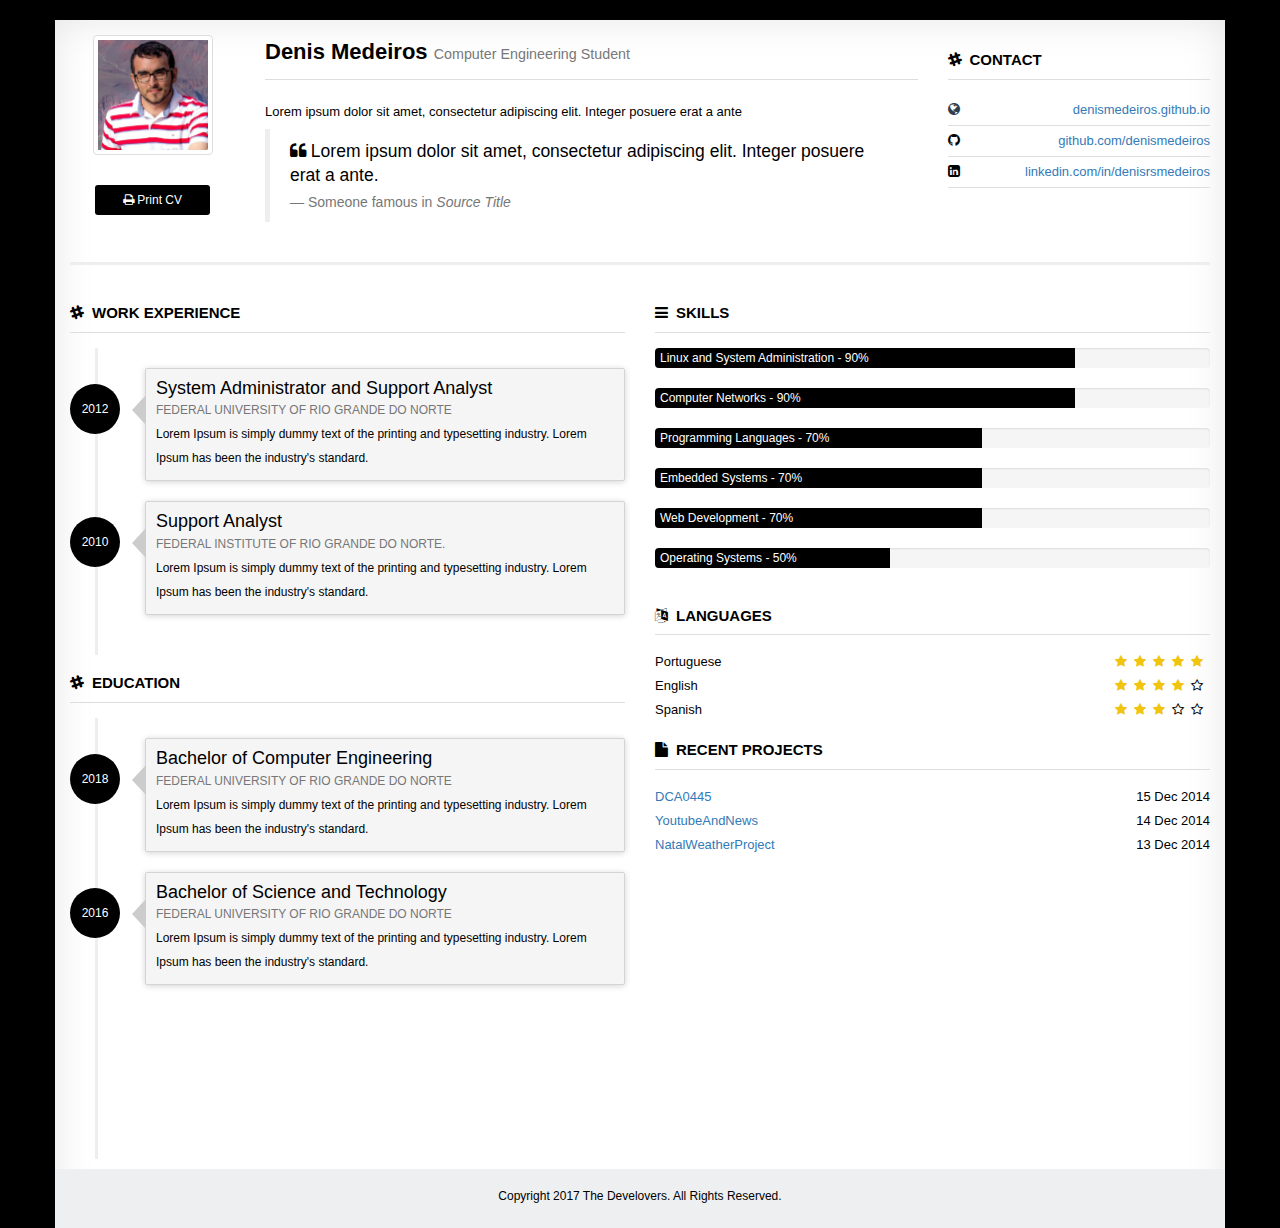
==== commit 219b393c: "Merge branch 'master' of github.com:DenisMedeiros/denismedeiros.github.io" ====
--- a/index.html
+++ b/index.html
@@ -239,7 +239,7 @@
             <!-- Start Footer -->
             <div class="row">
                 <footer class="footer">
-                    <p>Copyright 2015 The Develovers. All Rights Reserved.</p>
+                    <p>Copyright 2017 The Develovers. All Rights Reserved.</p>
                 </footer>
             </div>
             <!-- End Footer -->
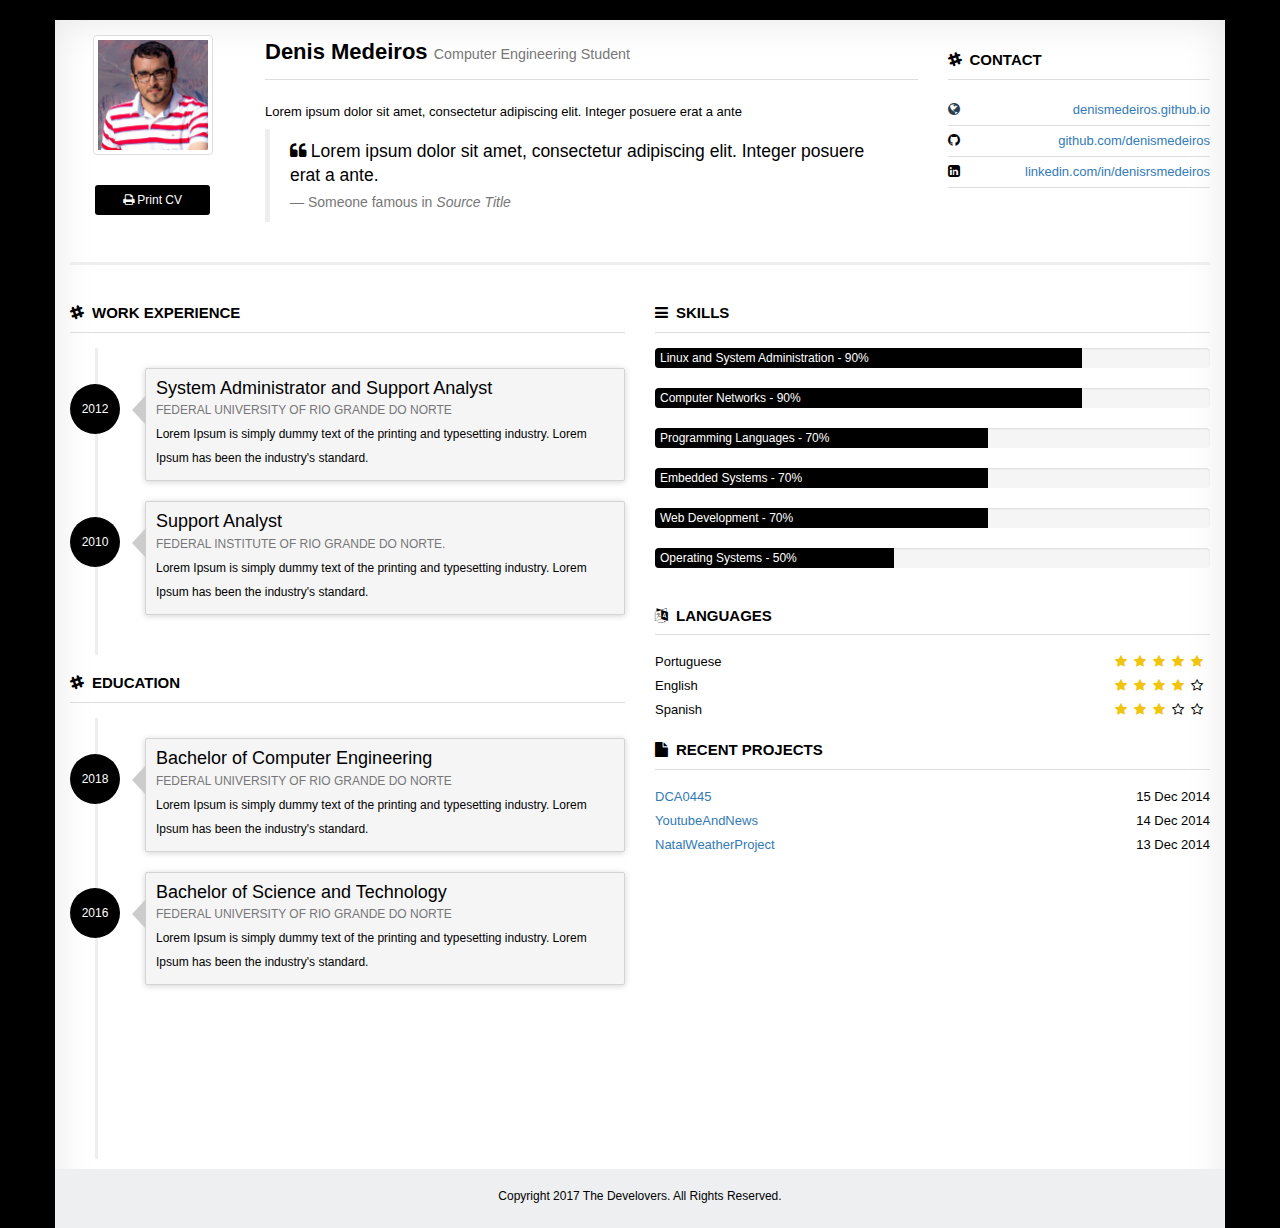
==== commit 6911d3a8: "Initial asciidoc for DCA0445." ====
--- a/index.html
+++ b/index.html
@@ -213,7 +213,7 @@
                             <h2 class="sub-title"><i class="fa fa-file"></i>RECENT PROJECTS</h2>
                             <div class="published">
                                 <div>
-                                    <a href="#"> DCA0445 </a>
+                                    <a href="./projects/dca0445/"> DCA0445 </a>
                                 <div class="icons pull-right">
                                     15 Dec 2014
                                 </div>
--- a/assets/css/custom-style.css
+++ b/assets/css/custom-style.css
@@ -751,9 +751,4 @@
     color: #16a085;
     font-size: 20px;
     margin-right:8px;
-}
-
-/* Custom */
-.text-muter{
-    color: #000000;
 }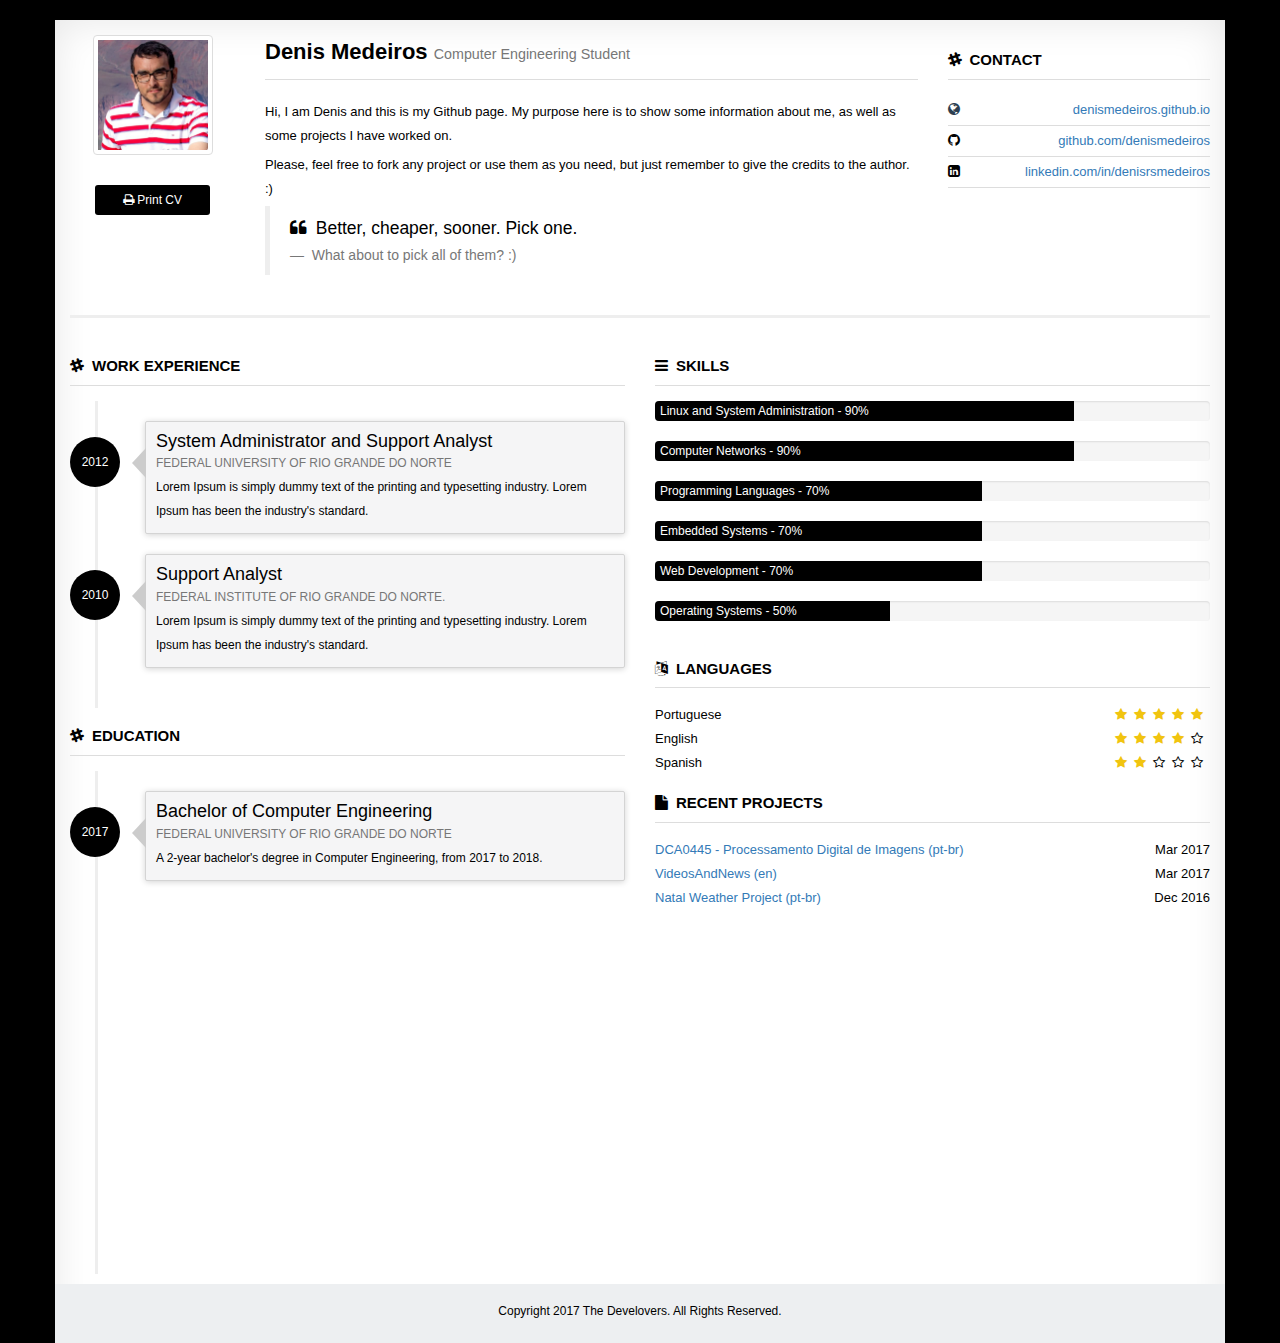
==== commit 2644b818: "Changing the portfolio." ====
--- a/index.html
+++ b/index.html
@@ -42,10 +42,16 @@
                         <!-- Name and Profesion -->
                         <h1 class="title animated"> Denis Medeiros <small class="text-muted display-block-sm">Computer Engineering Student</small></h1>
                         <!-- Profile -->
-                        <p> Lorem ipsum dolor sit amet, consectetur adipiscing elit. Integer posuere erat a ante </p>
+                        <p> Hi, I am Denis and this is my Github page. My purpose here is to show some information about me, as well as some projects I have worked on. </p>
+                        <p> Please, feel free to fork any project or use them as you need, but just remember to give the credits to the author. :) </p>
                         <blockquote>
-                            <p><i class="fa fa-quote-left"></i>&nbsp;Lorem ipsum dolor sit amet, consectetur adipiscing elit. Integer posuere erat a ante.</p>
-                            <footer>Someone famous in <cite title="Source Title">Source Title</cite></footer>
+                            <p>
+                                <i class="fa fa-quote-left"></i>&nbsp;
+                                Better, cheaper, sooner.
+                                Pick one.
+                            
+                            </p> 
+                            <footer> What about to pick all of them? :) <cite title="Source Title"></cite></footer>
                         </blockquote>
                     </div>
                 </div>
@@ -100,14 +106,14 @@
                     <h2 class="sub-title"><i class="fa fa-slack"></i>EDUCATION</h2>
                     <ul class="timeline">
                         <li>
-                            <div class="timeline-badge mid-night">2018</div>
+                            <div class="timeline-badge mid-night">2017</div>
                             <div class="timeline-panel">
                                 <div class="timeline-heading">
                                     <h4 class="timeline-title">Bachelor of Computer Engineering</h4>
                                     <p><small class="text-muted">Federal University of Rio Grande do Norte</small></p>
                                 </div>
                                 <div class="timeline-body">
-                                    <p>Lorem Ipsum is simply dummy text of the printing and typesetting industry. Lorem Ipsum has been the industry's standard.</p>
+                                    <p> A 2-year bachelor's degree in Computer Engineering, from 2017 to 2018.  </p>
                                 </div>
                             </div>
                         </li>
@@ -119,7 +125,19 @@
                                     <p><small class="text-muted">Federal University of Rio Grande do Norte</small></p>
                                 </div>
                                 <div class="timeline-body">
-                                    <p>Lorem Ipsum is simply dummy text of the printing and typesetting industry. Lorem Ipsum has been the industry's standard.</p>
+                                    <p> A 3-year bachelor's degree in Science and Technology, from 2012 to 2016. </p>
+                                </div>
+                            </div>
+                        </li>
+                        <li>
+                            <div class="timeline-badge mid-night">2014</div>
+                            <div class="timeline-panel">
+                                <div class="timeline-heading">
+                                    <h4 class="timeline-title">Visiting International Student </h4>
+                                    <p><small class="text-muted">University of Wisconsin, Madison</small></p>
+                                </div>
+                                <div class="timeline-body">
+                                    <p> A 1-year experience as a exchange student, from 2014 to 2015, taking regular classes in Electrical and Computer Engineering. </p>
                                 </div>
                             </div>
                         </li>
@@ -131,7 +149,7 @@
                                     <p><small class="text-muted">Federal Institute of Rio Grande do Norte</small></p>
                                 </div>
                                 <div class="timeline-body">
-                                    <p>Lorem Ipsum is simply dummy text of the printing and typesetting industry. Lorem Ipsum has been the industry's standard.</p>
+                                    <p> A 4-year course in informatics, from 2007 to 2010, integrated with the high school. </p>
                                 </div>
                             </div>
                         </li>
@@ -195,15 +213,15 @@
                                 </div>
                                 <div>
                                     English
-                            <div class="icons pull-right">
-                               <i class="fa fa-star"></i><i class="fa fa-star"></i><i class="fa fa-star"></i><i class="fa fa-star"></i><i class="fa fa-star-o"></i>
-                            </div>
+                                    <div class="icons pull-right">
+                                       <i class="fa fa-star"></i><i class="fa fa-star"></i><i class="fa fa-star"></i><i class="fa fa-star"></i><i class="fa fa-star-o"></i>
+                                    </div>
                                 </div>
                                 <div>
                                     Spanish
-                            <div class="icons pull-right">
-                                <i class="fa fa-star"></i><i class="fa fa-star"></i><i class="fa fa-star"></i><i class="fa fa-star-o"></i><i class="fa fa-star-o"></i>
-                            </div>
+                                    <div class="icons pull-right">
+                                        <i class="fa fa-star"></i><i class="fa fa-star"></i><i class="fa fa-star-o"></i><i class="fa fa-star-o"></i><i class="fa fa-star-o"></i>
+                                    </div>
                                 </div>
                             </div>
                             <!-- End Languages -->
@@ -213,22 +231,22 @@
                             <h2 class="sub-title"><i class="fa fa-file"></i>RECENT PROJECTS</h2>
                             <div class="published">
                                 <div>
-                                    <a href="./projects/dca0445/"> DCA0445 </a>
-                                <div class="icons pull-right">
-                                    15 Dec 2014
-                                </div>
-                                </div>
-                                <div>
-                                   <a href="#"> YoutubeAndNews </a>
-                            <div class="icons pull-right">
-                                14 Dec 2014
-                            </div>
-                                </div>
-                                <div>
-                                    <a href="#"> NatalWeatherProject </a>
-                            <div class="icons pull-right">
-                                13 Dec 2014
-                            </div>
+                                    <a href="./projects/dca0445/"> DCA0445 - Processamento Digital de Imagens (pt-br) </a>
+                                    <div class="icons pull-right">
+                                        Mar 2017
+                                    </div>
+                                </div>
+                                <div>
+                                   <a href="./projects/videoandnews/"> VideosAndNews (en) </a>
+                                    <div class="icons pull-right">
+                                        Mar 2017
+                                    </div>
+                                </div>
+                                <div>
+                                    <a href="#"> Natal Weather Project (pt-br) </a>
+                                    <div class="icons pull-right">
+                                        Dec 2016
+                                    </div>
                                 </div>
                             </div>
                             <!-- End Published -->
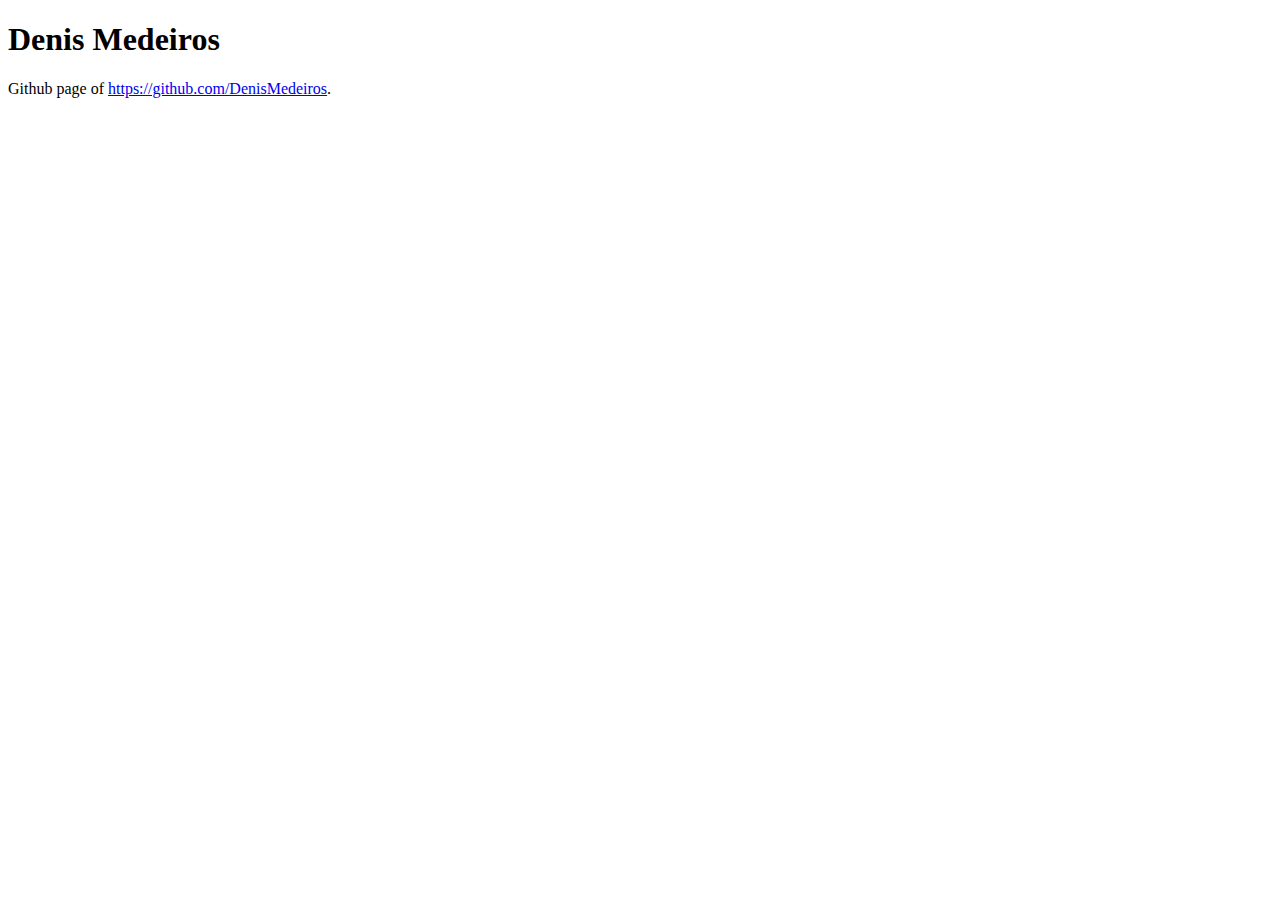
==== commit b192346a: "clean website" ====
--- a/index.html
+++ b/index.html
@@ -1,284 +1,25 @@
-﻿<!DOCTYPE html>
-<html lang="pt-BR">
+﻿<!doctype html>
+<html>
+
 <head>
-    <meta charset="utf-8" />
-    <meta http-equiv="X-UA-Compatible" content="IE=edge" />
-    <meta name="viewport" content="width=device-width, initial-scale=1" />
-    <title> Denis Medeiros </title>
-    <!-- Latest compiled and minified CSS -->
-    <!-- Bootstrap core CSS -->
-    <link href="bootstrap/css/bootstrap.min.css" rel="stylesheet" />
-    <!-- Font Awesome CSS -->
-    <link href="font-awesome/css/font-awesome.min.css" rel="stylesheet" />
-    <!-- Custom styles CSS -->
-    <link href="assets/css/custom-style.css" rel="stylesheet" />
-    <!-- Animate css -->
-    <link href="WOW/css/animate.css" rel="stylesheet" />
+    <html lang="en">
+    <meta charset="utf-8">
+    <meta name="viewport" content="width=device-width, initial-scale=1">
+    <meta name="description" content="Denis Medeiros">
+    <meta name="author" content="Denis Medeiros">
+    <title>Denis Medeiros</title>
+    <link rel="stylesheet" href="https://cdnjs.cloudflare.com/ajax/libs/bootstrap/5.2.3/css/bootstrap.min.css"
+        integrity="sha512-SbiR/eusphKoMVVXysTKG/7VseWii+Y3FdHrt0EpKgpToZeemhqHeZeLWLhJutz/2ut2Vw1uQEj2MbRF+TVBUA=="
+        crossorigin="anonymous" referrerpolicy="no-referrer" />
+</head>
 
-    <!-- HTML5 shim and Respond.js for IE8 support of HTML5 elements and media queries -->
-    <!-- WARNING: Respond.js doesn't work if you view the page via file:// -->
-    <!--[if lt IE 9]>
-      <script src="bootstrap/js/html5shiv.min.js"></script>
-      <script src="bootstrap/js/respond.min.js"></script>
-    <![endif]-->
-</head>
-<body>
-    <!-- Start Wrapper -->
-    <div id="wrapper">
-        <!-- Start container -->
-        <div class="container">
-            <!-- Start About me section -->
-            <div class="row">
-                <div class="col-sm-3 col-md-2 text-center">
-                    <!-- Avatar Image -->
-                    <img src="assets/images/avatar.jpg" alt="avatar" class="img-responsive img-profile thumbnail">
-                    <!-- Download and Print button -->
-                    <ul class="list-unstyled">
-                        <li><a href="javascript:window.print()" class="btn btn-print btn-inverse btn-sm hidden-print" role="button"><i class="fa fa-print"></i>&nbsp;Print CV</a></li>
-                    </ul>
-                </div>
-                <div class="col-sm-9 col-md-7">
-                    <div class="mini-desc">
-                        <!-- Name and Profesion -->
-                        <h1 class="title animated"> Denis Medeiros <small class="text-muted display-block-sm">Computer Engineering Student</small></h1>
-                        <!-- Profile -->
-                        <p> Hi, I am Denis and this is my Github page. My purpose here is to show some information about me, as well as some projects I have worked on. </p>
-                        <p> Please, feel free to fork any project or use them as you need, but just remember to give the credits to the author. :) </p>
-                        <blockquote>
-                            <p>
-                                <i class="fa fa-quote-left"></i>&nbsp;
-                                Better, cheaper, sooner.
-                                Pick one.
-                            
-                            </p> 
-                            <footer> What about to pick all of them? :) <cite title="Source Title"></cite></footer>
-                        </blockquote>
-                    </div>
-                </div>
-                <div class="col-sm-12 col-md-3">
-                    <!-- Start Contact -->
-                    <div class="contact">
-                        <h2 class="sub-title"><i class="fa fa-slack"></i>CONTACT</h2>
-                        <ul class="list-unstyled contact-list">
-                            <li><i class="fa fa-globe"></i><span class="pull-right"><a href="http://denismedeiros.github.io/">denismedeiros.github.io</a></span></li>
-                            <li><i class="fa fa-github"></i><span class="pull-right"><a href="http://github.com/denismedeiros/">github.com/denismedeiros</span></a></li>
-                            <li><i class="fa fa-linkedin-square"></i><span class="pull-right"><a href="http://linkedin.com/in/denisrsmedeiros/">linkedin.com/in/denisrsmedeiros</a></span></li>
-                        </ul>
-                    </div>
-                    <!-- End Contact -->
-                </div>
-            </div>
-            <!-- End About me section -->
-            <hr />
-            <div class="row">
-                <div class="col-md-6">
-                    <!-- Start Work Experience -->
-                    <h2 class="sub-title"><i class="fa fa-slack"></i>WORK EXPERIENCE</h2>
-                    <ul class="timeline">
-                        <li>
-                            <div class="timeline-badge mid-night">2012</div>
-                            <div class="timeline-panel">
-                                <div class="timeline-heading">
-                                    <h4 class="timeline-title">System Administrator and Support Analyst</h4>
-                                    <p><small class="text-muted">Federal University of Rio Grande do Norte</small></p>
-                                </div>
-                                <div class="timeline-body">
-                                    <p>Lorem Ipsum is simply dummy text of the printing and typesetting industry. Lorem Ipsum has been the industry's standard.</p>
-                                </div>
-                            </div>
-                        </li>
-                        <li>
-                            <div class="timeline-badge mid-night">2010</div>
-                            <div class="timeline-panel">
-                                <div class="timeline-heading">
-                                    <h4 class="timeline-title"> Support Analyst </h4>
-                                    <p><small class="text-muted">Federal Institute of Rio Grande do Norte.</small></p>
-                                </div>
-                                <div class="timeline-body">
-                                    <p>Lorem Ipsum is simply dummy text of the printing and typesetting industry. Lorem Ipsum has been the industry's standard.</p>
-                                </div>
-                            </div>
-                        </li>
-                    </ul>
-                    <!-- End Work Experience -->
+<body class="d-flex h-100 text-center text-bg-dark">
+    <div class="cover-container d-flex w-100 h-100 p-3 mx-auto flex-column">
+        <main class="px-3">
+            <h1>Denis Medeiros</h1>
+            <p class="lead">Github page of <a href="https://github.com/DenisMedeiros">https://github.com/DenisMedeiros</a>.</p>
+        </main>
+    </div>
+</body>
 
-                    <!-- Start Education -->
-                    <h2 class="sub-title"><i class="fa fa-slack"></i>EDUCATION</h2>
-                    <ul class="timeline">
-                        <li>
-                            <div class="timeline-badge mid-night">2017</div>
-                            <div class="timeline-panel">
-                                <div class="timeline-heading">
-                                    <h4 class="timeline-title">Bachelor of Computer Engineering</h4>
-                                    <p><small class="text-muted">Federal University of Rio Grande do Norte</small></p>
-                                </div>
-                                <div class="timeline-body">
-                                    <p> A 2-year bachelor's degree in Computer Engineering, from 2017 to 2018.  </p>
-                                </div>
-                            </div>
-                        </li>
-                        <li>
-                            <div class="timeline-badge mid-night">2016</div>
-                            <div class="timeline-panel">
-                                <div class="timeline-heading">
-                                    <h4 class="timeline-title">Bachelor of Science and Technology</h4>
-                                    <p><small class="text-muted">Federal University of Rio Grande do Norte</small></p>
-                                </div>
-                                <div class="timeline-body">
-                                    <p> A 3-year bachelor's degree in Science and Technology, from 2012 to 2016. </p>
-                                </div>
-                            </div>
-                        </li>
-                        <li>
-                            <div class="timeline-badge mid-night">2014</div>
-                            <div class="timeline-panel">
-                                <div class="timeline-heading">
-                                    <h4 class="timeline-title">Visiting International Student </h4>
-                                    <p><small class="text-muted">University of Wisconsin, Madison</small></p>
-                                </div>
-                                <div class="timeline-body">
-                                    <p> A 1-year experience as a exchange student, from 2014 to 2015, taking regular classes in Electrical and Computer Engineering. </p>
-                                </div>
-                            </div>
-                        </li>
-                        <li>
-                            <div class="timeline-badge mid-night">2007</div>
-                            <div class="timeline-panel">
-                                <div class="timeline-heading">
-                                    <h4 class="timeline-title">Certificate in Informatics</h4>
-                                    <p><small class="text-muted">Federal Institute of Rio Grande do Norte</small></p>
-                                </div>
-                                <div class="timeline-body">
-                                    <p> A 4-year course in informatics, from 2007 to 2010, integrated with the high school. </p>
-                                </div>
-                            </div>
-                        </li>
-                    </ul>
-                    <!-- End Education -->
-                </div>
-
-                <div class="col-md-6">
-                    <!-- Start Skills -->
-                    <div class="row">
-                        <div class="col-md-12">
-
-                            <h2 class="sub-title"><i class="fa fa-bars"></i>SKILLS</h2>
-                            <div>
-                                <div class="progress">
-                                    <div class="progress-bar progress-bar-green-sea" role="progressbar" aria-valuenow="90" aria-valuemin="0" aria-valuemax="100">
-                                        <span>Linux and System Administration</span>
-                                    </div>
-                                </div>
-                                <div class="progress">
-                                    <div class="progress-bar progress-bar-green-sea" role="progressbar" aria-valuenow="90" aria-valuemin="0" aria-valuemax="100">
-                                        <span>Computer Networks</span>
-                                    </div>
-                                </div>
-                                <div class="progress">
-                                    <div class="progress-bar progress-bar-green-sea" role="progressbar" aria-valuenow="70" aria-valuemin="0" aria-valuemax="100">
-                                        <span>Programming Languages</span>
-                                    </div>
-                                </div>
-                                <div class="progress">
-                                    <div class="progress-bar progress-bar-green-sea" role="progressbar" aria-valuenow="70" aria-valuemin="0" aria-valuemax="100">
-                                        <span>Embedded Systems</span>
-                                    </div>
-                                </div>
-                                <div class="progress">
-                                    <div class="progress-bar progress-bar-green-sea" role="progressbar" aria-valuenow="70" aria-valuemin="0" aria-valuemax="100">
-                                        <span>Web Development </span>
-                                    </div>
-                                </div>
-                                <div class="progress">
-                                    <div class="progress-bar progress-bar-green-sea" role="progressbar" aria-valuenow="50" aria-valuemin="0" aria-valuemax="100">
-                                        <span>Operating Systems</span>
-                                    </div>
-                                </div>
-                            </div>
-
-                        </div>
-                    </div>
-                    <!-- End Skills -->
-
-                    <div class="row">
-                        <div class="col-sm-6 col-md-12">
-                            <!-- Start Languages -->
-                            <h2 class="sub-title"><i class="fa fa-language"></i>LANGUAGES</h2>
-                            <div class="languages">
-                                <div>
-                                    Portuguese
-                            <div class="icons pull-right">
-                                <i class="fa fa-star"></i><i class="fa fa-star"></i><i class="fa fa-star"></i><i class="fa fa-star"></i><i class="fa fa-star"></i>
-                            </div>
-                                </div>
-                                <div>
-                                    English
-                                    <div class="icons pull-right">
-                                       <i class="fa fa-star"></i><i class="fa fa-star"></i><i class="fa fa-star"></i><i class="fa fa-star"></i><i class="fa fa-star-o"></i>
-                                    </div>
-                                </div>
-                                <div>
-                                    Spanish
-                                    <div class="icons pull-right">
-                                        <i class="fa fa-star"></i><i class="fa fa-star"></i><i class="fa fa-star-o"></i><i class="fa fa-star-o"></i><i class="fa fa-star-o"></i>
-                                    </div>
-                                </div>
-                            </div>
-                            <!-- End Languages -->
-                        </div>
-                        <div class="col-sm-6 col-md-12">
-                            <!-- Start Published -->
-                            <h2 class="sub-title"><i class="fa fa-file"></i>RECENT PROJECTS</h2>
-                            <div class="published">
-                                <div>
-                                    <a href="./projects/dca0445/"> DCA0445 - Processamento Digital de Imagens (pt-br) </a>
-                                    <div class="icons pull-right">
-                                        Mar 2017
-                                    </div>
-                                </div>
-                                <div>
-                                   <a href="./projects/videoandnews/"> VideosAndNews (en) </a>
-                                    <div class="icons pull-right">
-                                        Mar 2017
-                                    </div>
-                                </div>
-                                <div>
-                                    <a href="#"> Natal Weather Project (pt-br) </a>
-                                    <div class="icons pull-right">
-                                        Dec 2016
-                                    </div>
-                                </div>
-                            </div>
-                            <!-- End Published -->
-                        </div>
-                    </div>
-                </div>
-            </div>
-            <!-- Start Footer -->
-            <div class="row">
-                <footer class="footer">
-                    <p>Copyright 2017 The Develovers. All Rights Reserved.</p>
-                </footer>
-            </div>
-            <!-- End Footer -->
-        </div>
-
-        <!-- End container -->
-    </div>
-    <!-- End Wrapper -->
-
-    <!-- Javascript files -->
-    <!-- jQuery -->
-    <script src="bootstrap/js/jquery.min.js"></script>
-    <!-- Bootstrap JS -->
-    <script src="bootstrap/js/bootstrap.min.js"></script>
-    <!-- WOW JS -->
-    <script src="WOW/js/wow.min.js"></script>
-    <!-- Easing JS -->
-    <script type="text/javascript" src="portfolio/js/jquery.easing.min.js"></script>
-    <!-- Mixitup JS -->
-    <script type="text/javascript" src="portfolio/js/jquery.mixitup.min.js"></script>
-    <!-- Custom scripts -->
-    <script src="assets/js/custom-script.js"></script>
-</body>
-</html>
+</html>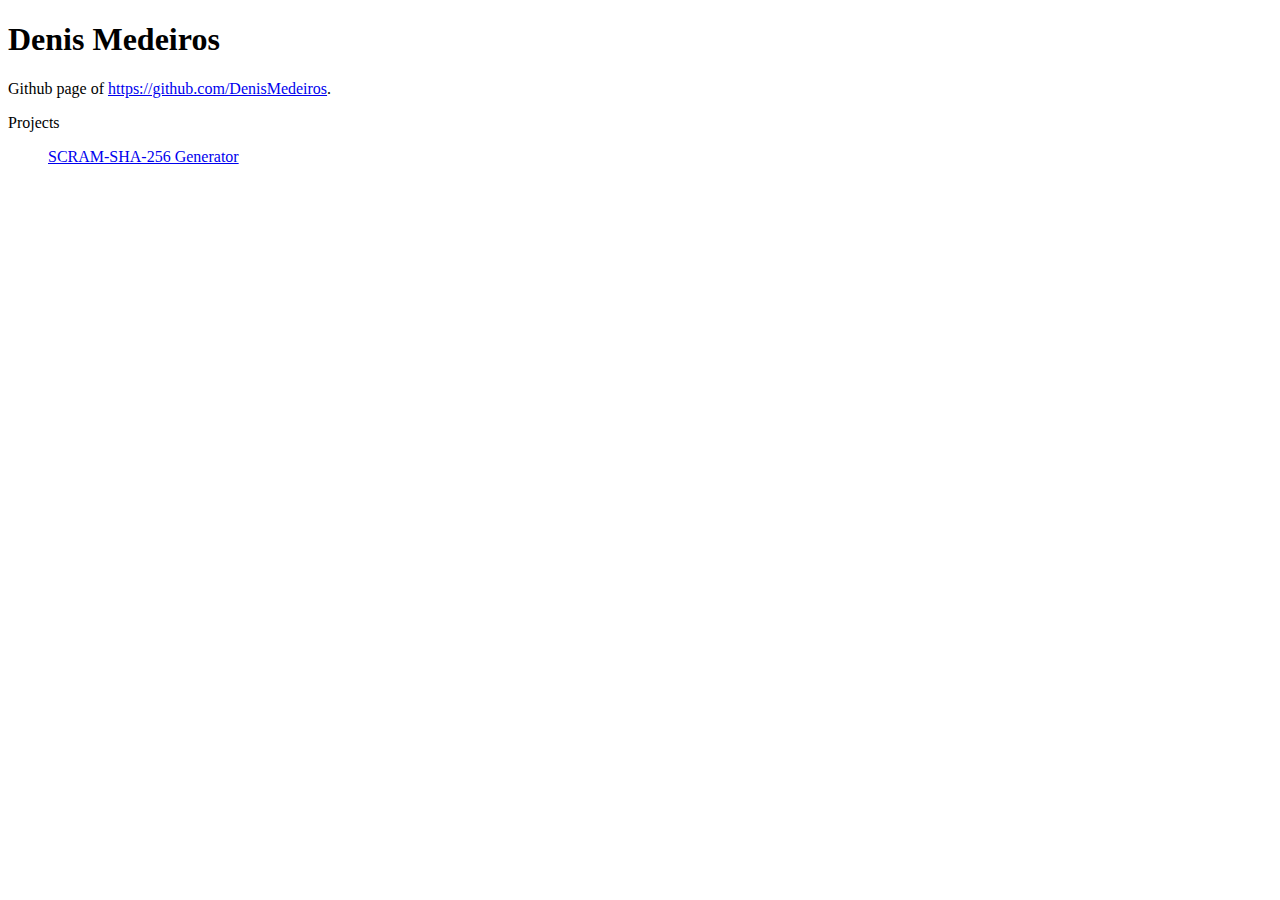
==== commit fb320cab: "add external submodule to scram-sha-256-generator" ====
--- a/index.html
+++ b/index.html
@@ -17,7 +17,12 @@
     <div class="cover-container d-flex w-100 h-100 p-3 mx-auto flex-column">
         <main class="px-3">
             <h1>Denis Medeiros</h1>
-            <p class="lead">Github page of <a href="https://github.com/DenisMedeiros">https://github.com/DenisMedeiros</a>.</p>
+            <p class="lead">Github page of <a
+                    href="https://github.com/DenisMedeiros">https://github.com/DenisMedeiros</a>.</p>
+            <p> Projects </p>
+            <ul style="list-style-type: none">
+                <li> <a href="./scram-sha-256-generator/index.html"> SCRAM-SHA-256 Generator </a></li>
+            </ul>
         </main>
     </div>
 </body>
